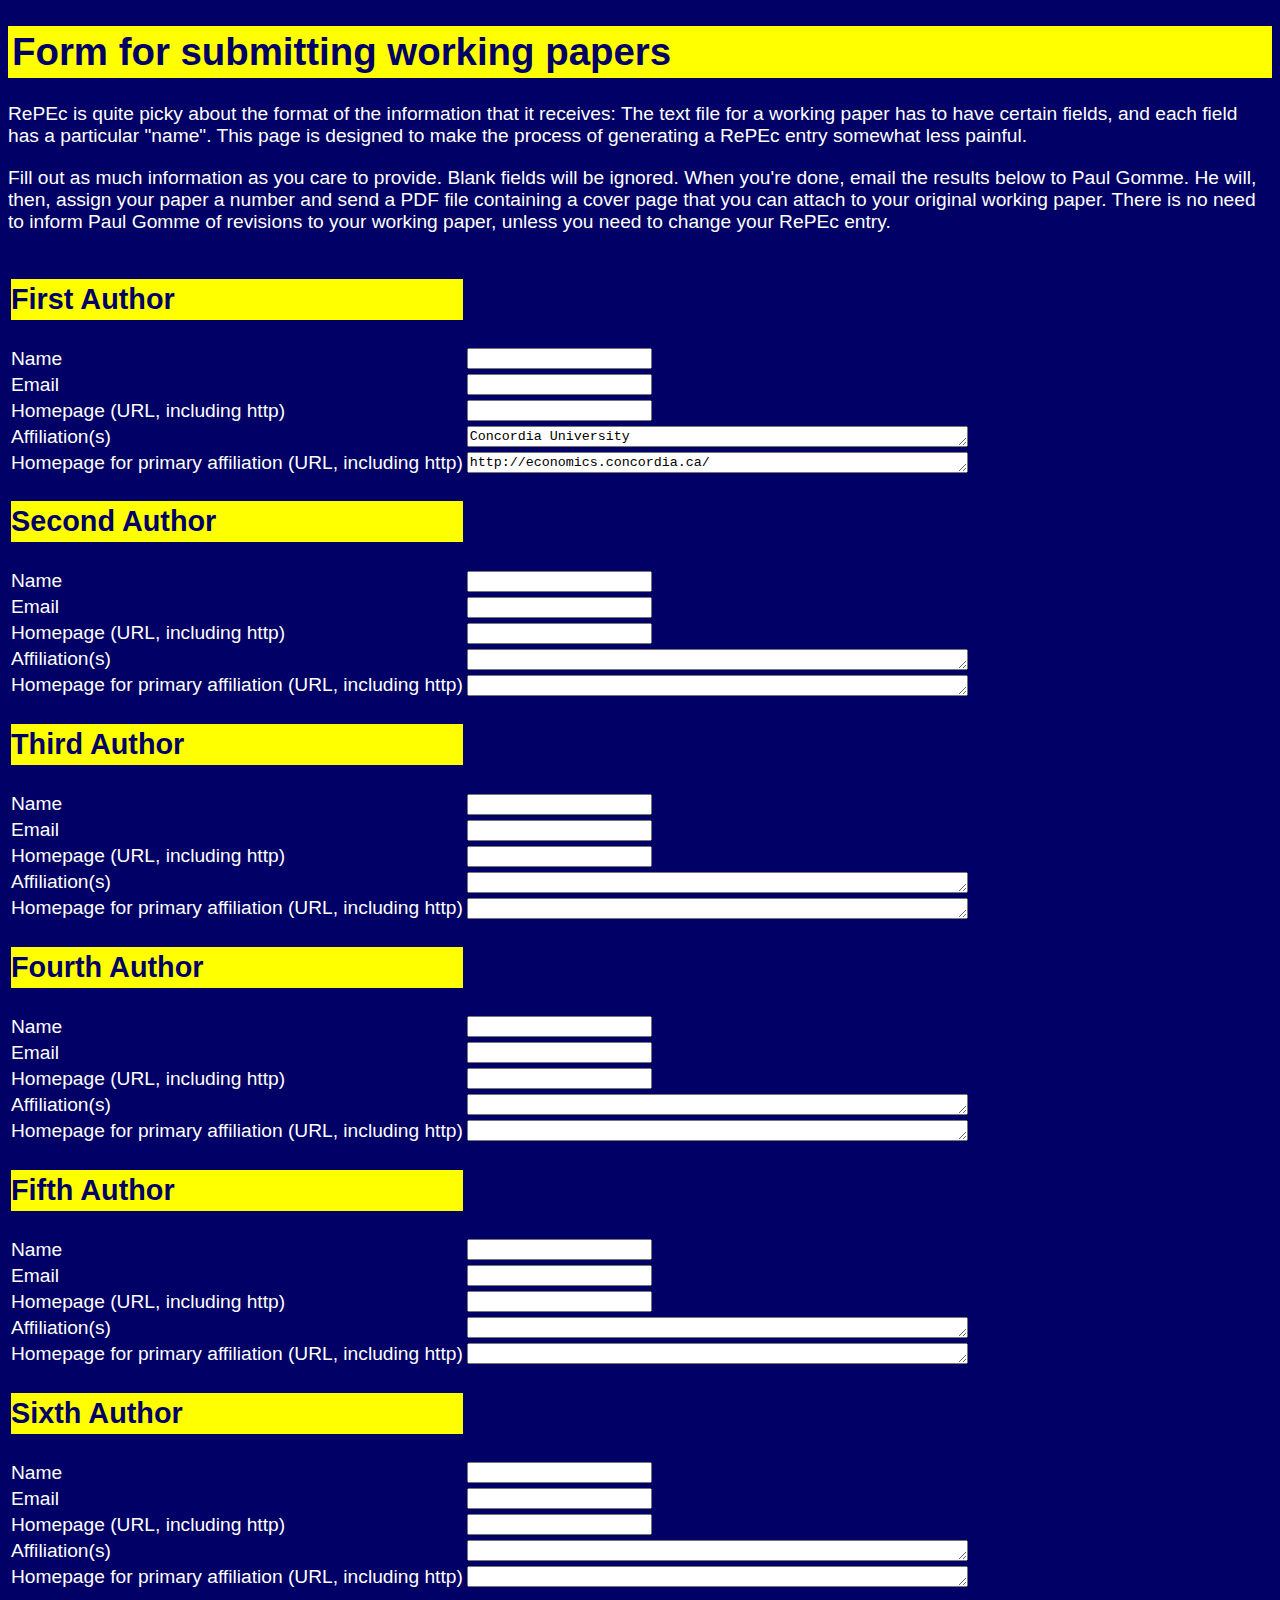
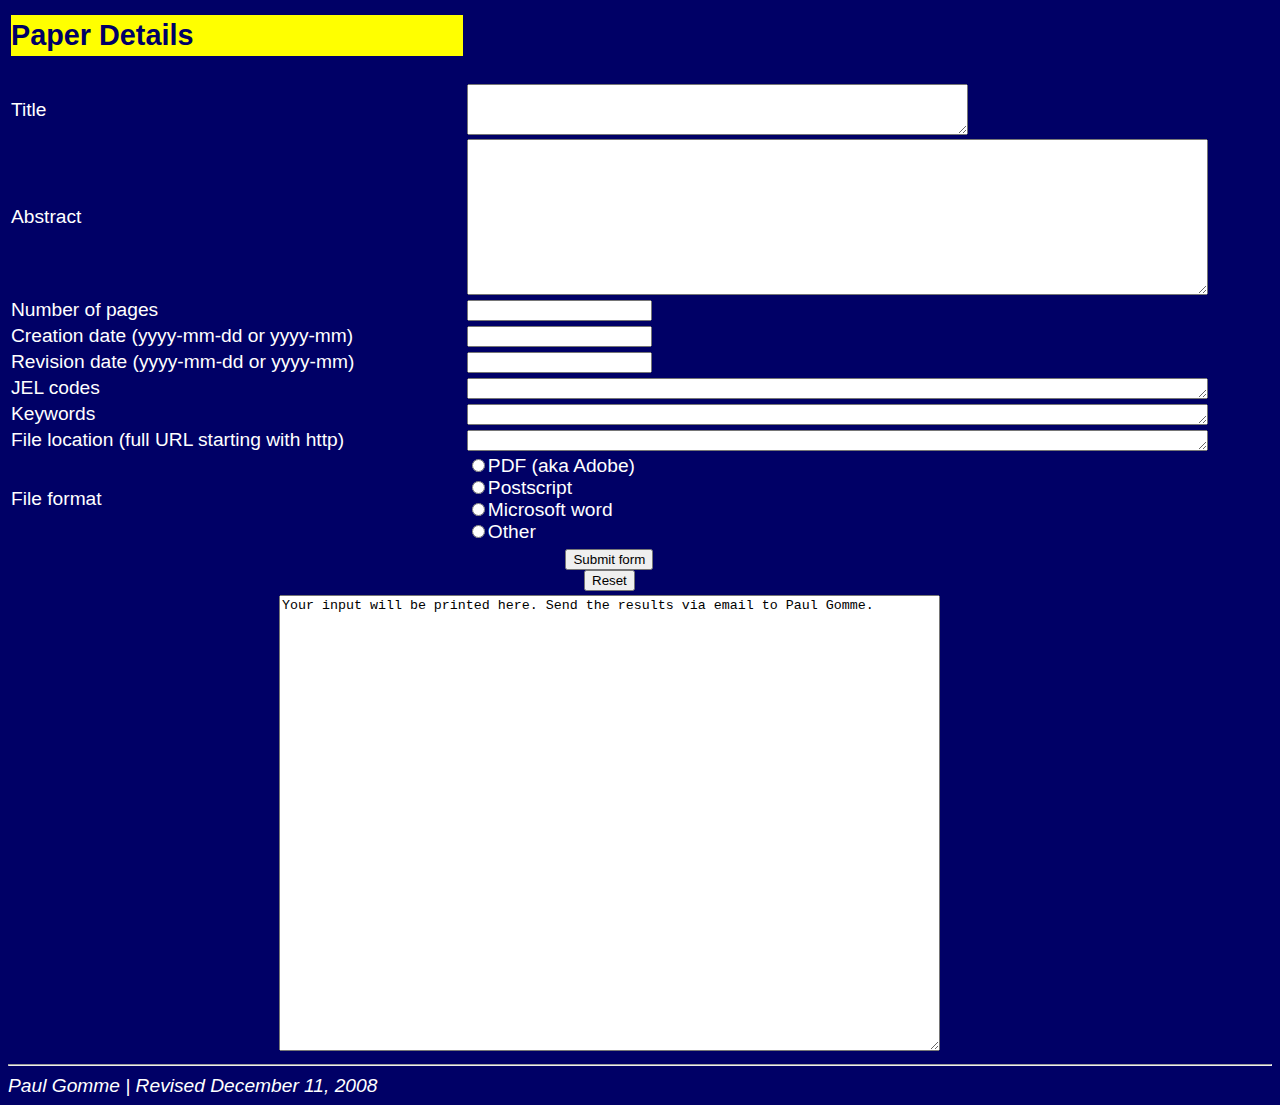
==== index.html @ ff545e7e "Create index.html" ====
<!DOCTYPE html PUBLIC "-//W3C//DTD XHTML 1.0 Transitional//EN"
	"http://www.w3.org/TR/xhtml1/DTD/xhtml1-transitional.dtd">
<html lang="en">
<head>
<title>Concordia RePEc Generator</title>
<link rel="stylesheet" href="econ.css">
<script type="text/javascript">
<!--
// This is the check script
function checkit()
{
	// In textstring I gather the data that are finally written to the textarea.
	var textstring = 'Template-Type: ReDIF-Paper 1.0\n';
	// First of all, have all the text boxes been filled in?
	// This part is treated in the normal page.
	// I put all boxes and their values in textstring
	for (i=0;i<38;i++) {
		var box = document.forms['example'].elements[i];
		if (box.value) {
		if (i==32)
		{
		   textstring += box.name + ': ' + box.value + ' pages\n';
		   }
		   else
		   {
		   textstring += box.name + ': ' + box.value + '\n';
		}}
	}
	user_input = '';
	for (i=0;i<document.forms['example'].format.length;i++) {
		if (document.forms['example'].format[i].checked) {
			user_input = document.forms['example'].format[i].value;
		}
	}
	textstring += 'File-Format: ' + user_input + '\n';
	textstring += 'Number: \n';
	textstring += 'Handle: RePEc:crd:wpaper:\n';
	// Write textstring to the textarea.
	document.forms['example'].output.value = textstring;
}
// -->
</script>
<style type="text/css">
td[colspan] {
	text-align: center;
}
</style>


</head>
<body>

<H1>Form for submitting working papers</H1>

RePEc is quite picky about the format of the information that it receives:
The text file for a working paper has to have certain fields, and each
field has a particular "name". This page is designed to make the process of
generating a RePEc entry somewhat less painful.

<p>

Fill out as much information as you care to provide. Blank fields will be
ignored. When you're done, email the results below to Paul Gomme. He will,
then, assign your paper a number and send a PDF file containing a cover
page that you can attach to your original working paper. There is no need
to inform Paul Gomme of revisions to your working paper, unless you need to
change your RePEc entry.

<p>

<form name="example" action="#" onsubmit="checkit(); return false">
<table class="form">

<tr><td><H2>First Author</H2></td></tr>

<tr>
<td>Name</td>
<td><input name="Author-Name" /></td>
</tr>

<tr>
<td>Email</td>
<td><input name="Author-Email" /></td>
</tr>

<tr>
<td>Homepage (URL, including http)</td>
<td><input name="Author-Homepage" /></td>
</tr>

<tr>
<td>Affiliation(s)</td>
<td><textarea cols="60" rows="1" name="Author-Workplace-Name" />
Concordia University</textarea></td>
</tr>

<tr>
<td>Homepage for primary affiliation (URL, including http)</td>
<td><textarea cols="60" rows="1" name="Author-Workplace-Homepage" />
http://economics.concordia.ca/</textarea></td>
</tr>



<tr><td><H2>Second Author</H2></td></tr>

<tr>
<td>Name</td>

<td><input name="Author-Name" /></td>
</tr>

<tr>
<td>Email</td>

<td><input name="Author-Email" /></td>
</tr>

<tr>
<td>Homepage (URL, including http)</td>

<td><input name="Author-Homepage" /></td>
</tr>

<tr>
<td>Affiliation(s)</td>

<td><textarea cols="60" rows="1" name="Author-Workplace-Name" />
</textarea></td>
</tr>

<tr>
<td>Homepage for primary affiliation (URL, including http)</td>

<td><textarea cols="60" rows="1" name="Author-Workplace-Homepage" />
</textarea></td>
</tr>




<tr><td><H2>Third Author</H2></td></tr>

<tr>
<td>Name</td>

<td><input name="Author-Name" /></td>
</tr>

<tr>
<td>Email</td>

<td><input name="Author-Email" /></td>
</tr>

<tr>
<td>Homepage (URL, including http)</td>

<td><input name="Author-Homepage" /></td>
</tr>

<tr>
<td>Affiliation(s)</td>

<td><textarea cols="60" rows="1" name="Author-Workplace-Name" />
</textarea></td>
</tr>

<tr>
<td>Homepage for primary affiliation (URL, including http)</td>

<td><textarea cols="60" rows="1" name="Author-Workplace-Homepage" />
</textarea></td>
</tr>




<tr><td><H2>Fourth Author</H2></td></tr>

<tr>
<td>Name</td>

<td><input name="Author-Name" /></td>
</tr>

<tr>
<td>Email</td>

<td><input name="Author-Email" /></td>
</tr>

<tr>
<td>Homepage (URL, including http)</td>

<td><input name="Author-Homepage" /></td>
</tr>

<tr>
<td>Affiliation(s)</td>

<td><textarea cols="60" rows="1" name="Author-Workplace-Name" />
</textarea></td>
</tr>

<tr>
<td>Homepage for primary affiliation (URL, including http)</td>

<td><textarea cols="60" rows="1" name="Author-Workplace-Homepage" />
</textarea></td>
</tr>




<tr><td><H2>Fifth Author</H2></td></tr>

<tr>
<td>Name</td>

<td><input name="Author-Name" /></td>
</tr>

<tr>
<td>Email</td>

<td><input name="Author-Email" /></td>
</tr>

<tr>
<td>Homepage (URL, including http)</td>

<td><input name="Author-Homepage" /></td>
</tr>

<tr>
<td>Affiliation(s)</td>

<td><textarea cols="60" rows="1" name="Author-Workplace-Name" />
</textarea></td>
</tr>

<tr>
<td>Homepage for primary affiliation (URL, including http)</td>

<td><textarea cols="60" rows="1" name="Author-Workplace-Homepage" />
</textarea></td>
</tr>




<tr><td><H2>Sixth Author</H2></td></tr>

<tr>
<td>Name</td>

<td><input name="Author-Name" /></td>
</tr>

<tr>
<td>Email</td>

<td><input name="Author-Email" /></td>
</tr>

<tr>
<td>Homepage (URL, including http)</td>

<td><input name="Author-Homepage" /></td>
</tr>

<tr>
<td>Affiliation(s)</td>

<td><textarea cols="60" rows="1" name="Author-Workplace-Name" />
</textarea></td>
</tr>

<tr>
<td>Homepage for primary affiliation (URL, including http)</td>

<td><textarea cols="60" rows="1" name="Author-Workplace-Homepage" />
</textarea></td>
</tr>




<tr><td><H2>Paper Details</H2></td></tr>

<tr>
<td>Title</td>

<td><textarea cols="60" rows="3" name="Title" />
</textarea></td>
</tr>

<tr>
<td>Abstract</td>

<td><textarea cols="90" rows="10" name="Abstract" />
</textarea></td>
</tr>

<tr>
<td>Number of pages</td>

<td><input name="Length" /></td>
</tr>

<tr>
<td>Creation date (yyyy-mm-dd or yyyy-mm)</td>

<td><input name="Creation-Date" /></td>
</tr>

<tr>
<td>Revision date (yyyy-mm-dd or yyyy-mm)</td>

<td><input name="Revision-Date" /></td>
</tr>

<tr>
<td>JEL codes</td>

<td><textarea cols="90" rows="1" name="Classification-JEL" />
</textarea></td>
</tr>

<tr>
<td>Keywords</td>

<td><textarea cols="90" rows="1" name="Keywords" />
</textarea></td>
</tr>

<tr>
<td>File location (full URL starting with http)</td>

<td><textarea cols="90" rows="1" name="File-URL" />
</textarea></td>
</tr>

<tr>
<td>File format</td>
<td><input type="radio" name="format" value="Application/pdf" />PDF (aka Adobe)<br />
<input type="radio" name="format" value="Application/ps" />Postscript<br />
<input type="radio" name="format" value="Application/word" />Microsoft word<br />
<input type="radio" name="format" value="Application/other" />Other<br />
</td></tr>
<tr>




<tr><td colspan="2"><input type="submit" value="Submit form" /><br />
<input type="reset" /></td></tr>
<tr><td colspan="2"><textarea cols="80" rows="30" name="output">Your input will be printed here. Send the results via email to Paul Gomme.</textarea></td></tr>
</table>
</form>


</body>

<HR>

<ADDRESS>

Paul Gomme | 
Revised December 11, 2008
</ADDRESS>



</html>
---- econ.css ----
body {
     color: white;
     background-color: #000066;
     font-family: futura, arial, helvetica, sans-serif, serif;
     font-style: none;
     font-size: 120%;
     font-weight: 500;
     }

a:link {
     color: yellow;
     }
a:visited {
     color: wheat;
     }
a {
     text-decoration: none;
     font-weight: 900;
     }
a:hover {
     text-decoration: underline;
     }
ul {
     list-style-position: outside; 
   }

h1 {
   color: #000066;
   background-color: yellow;
   padding-top: 3pt;
   padding-bottom: 3pt;
   padding-left: 3pt;
   }

h2 {
   color: #000066;
   background-color: yellow;
   padding-top: 3pt;
   padding-bottom: 3pt;
   }

h3 {
   color: #000066;
   background-color: yellow;
   padding-top: 3pt;
   padding-bottom: 3pt;
   }

body {text-align: left;
     min-width: 760px;}

#wrapper {width: 720px;
	 margin: 0 auto;
	 text-align: left;}
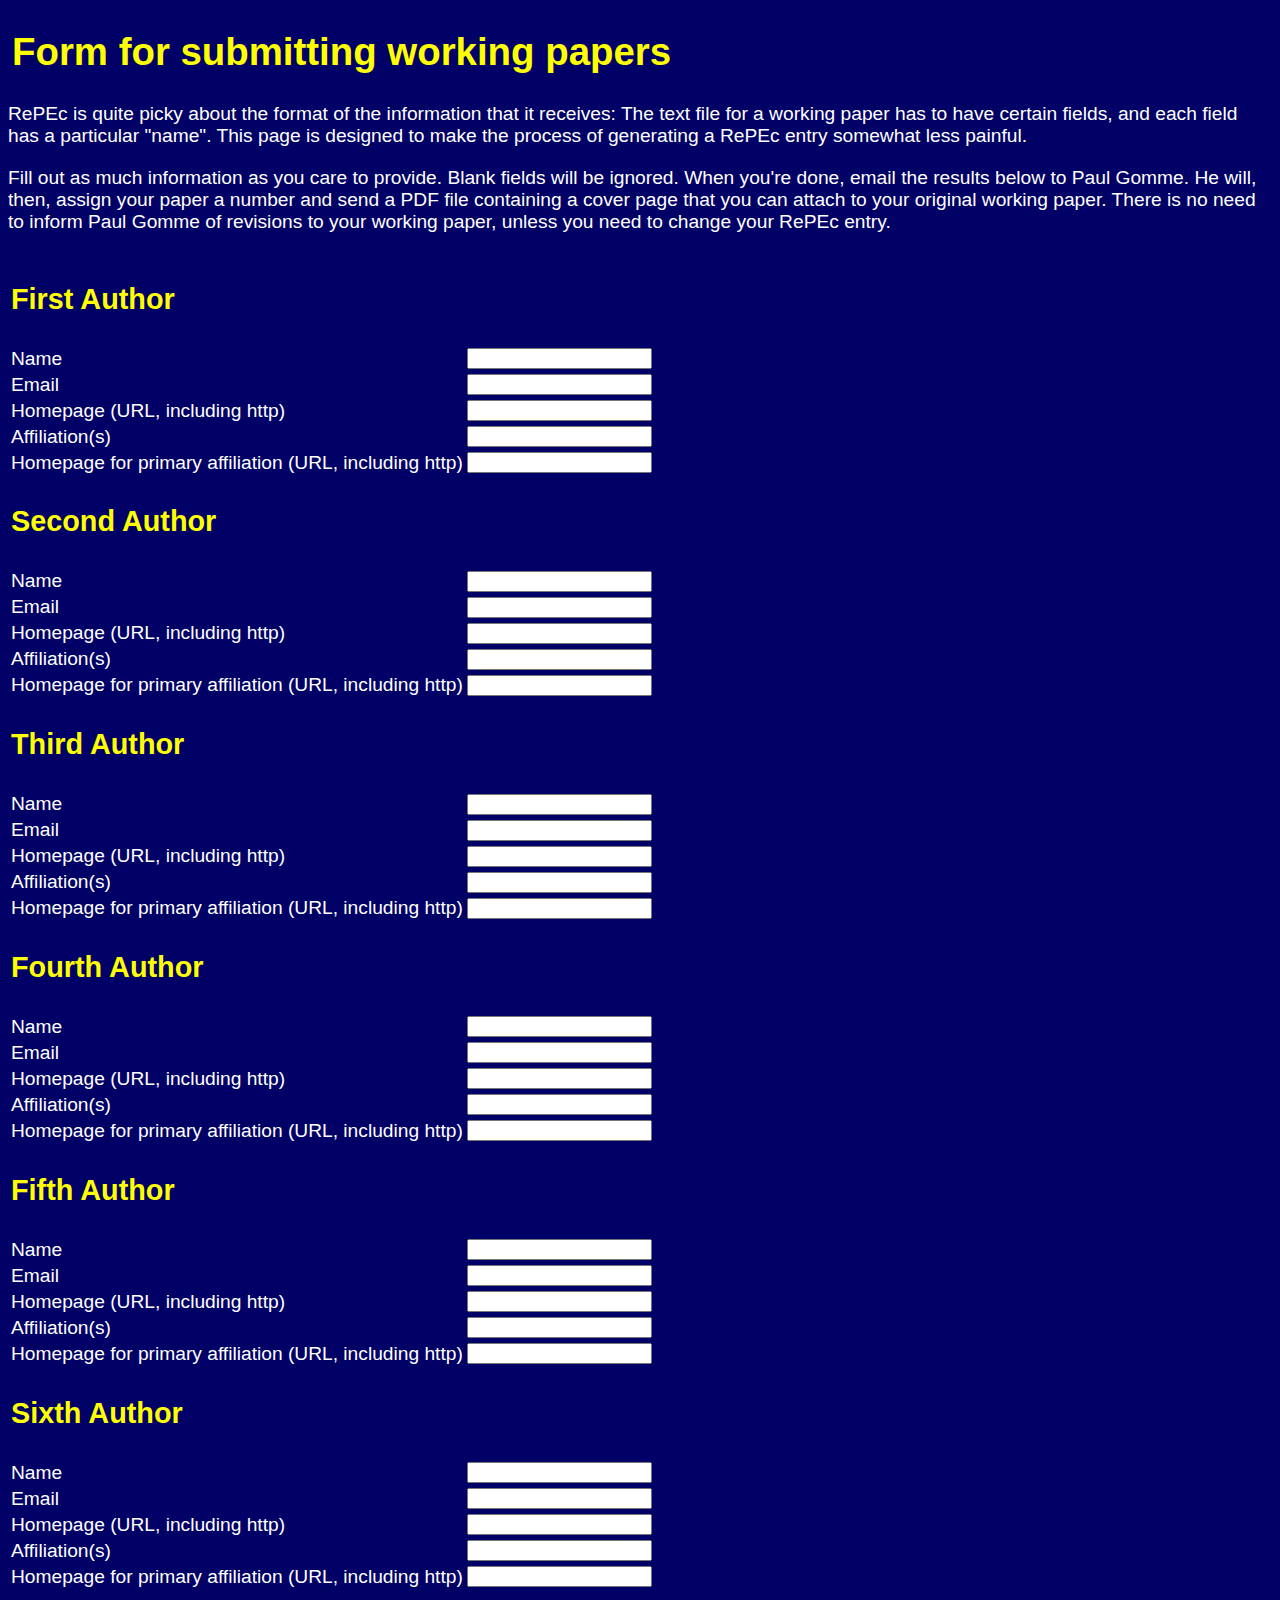
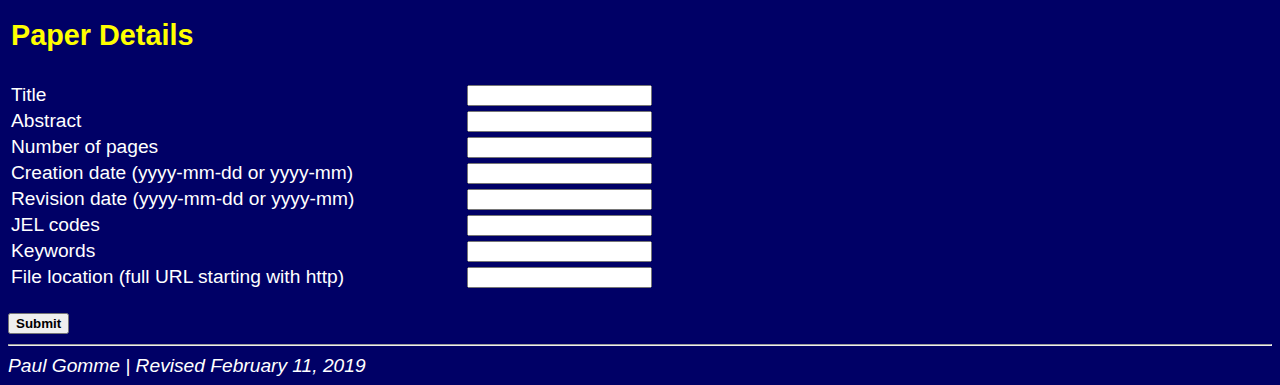
==== commit 2a1fadb9: "11 Feb 2019 14:29" ====
--- a/index.html
+++ b/index.html
@@ -52,312 +52,238 @@
 
 <H1>Form for submitting working papers</H1>
 
-RePEc is quite picky about the format of the information that it receives:
+<p>RePEc is quite picky about the format of the information that it receives:
 The text file for a working paper has to have certain fields, and each
 field has a particular "name". This page is designed to make the process of
-generating a RePEc entry somewhat less painful.
-
-<p>
-
-Fill out as much information as you care to provide. Blank fields will be
+generating a RePEc entry somewhat less painful.</p>
+
+<p>Fill out as much information as you care to provide. Blank fields will be
 ignored. When you're done, email the results below to Paul Gomme. He will,
 then, assign your paper a number and send a PDF file containing a cover
 page that you can attach to your original working paper. There is no need
 to inform Paul Gomme of revisions to your working paper, unless you need to
-change your RePEc entry.
-
-<p>
-
-<form name="example" action="#" onsubmit="checkit(); return false">
+change your RePEc entry.</p>
+
+<form accept-charset="UTF-8"
+      action="https://usebasin.com/f/66bee06c193e"
+      enctype="multipart/form-data"
+      method="POST">
+
 <table class="form">
 
 <tr><td><H2>First Author</H2></td></tr>
 
 <tr>
 <td>Name</td>
-<td><input name="Author-Name" /></td>
-</tr>
-
-<tr>
-<td>Email</td>
-<td><input name="Author-Email" /></td>
-</tr>
-
-<tr>
-<td>Homepage (URL, including http)</td>
-<td><input name="Author-Homepage" /></td>
-</tr>
-
-<tr>
-<td>Affiliation(s)</td>
-<td><textarea cols="60" rows="1" name="Author-Workplace-Name" />
-Concordia University</textarea></td>
-</tr>
-
-<tr>
-<td>Homepage for primary affiliation (URL, including http)</td>
-<td><textarea cols="60" rows="1" name="Author-Workplace-Homepage" />
-http://economics.concordia.ca/</textarea></td>
-</tr>
-
-
+<td><input type="text" id="Author-Name" name="Author1-Name" /></td>
+</tr>
+
+<tr>
+<td>Email</td>
+<td><input type="text" id="Author-Email" name="Author1-Email" /></td>
+</tr>
+
+<tr>
+<td>Homepage (URL, including http)</td>
+<td><input type="text" id="Author-Homepage" name="Author1-Homepage" /></td>
+</tr>
+
+<tr>
+<td>Affiliation(s)</td>
+<td><input type="text" id="Author-Workplace-Name" name="Author1-Workplace-Name" /></td>
+</tr>
+
+<tr>
+<td>Homepage for primary affiliation (URL, including http)</td>
+<td><input type="text" id="Author-Workplace-Homepage" name="Author1-Workplace-Homepage" /></td>
+</tr>
 
 <tr><td><H2>Second Author</H2></td></tr>
 
 <tr>
 <td>Name</td>
-
-<td><input name="Author-Name" /></td>
-</tr>
-
-<tr>
-<td>Email</td>
-
-<td><input name="Author-Email" /></td>
-</tr>
-
-<tr>
-<td>Homepage (URL, including http)</td>
-
-<td><input name="Author-Homepage" /></td>
-</tr>
-
-<tr>
-<td>Affiliation(s)</td>
-
-<td><textarea cols="60" rows="1" name="Author-Workplace-Name" />
+<td><input type="text" id="Author-Name" name="Author2-Name" /></td>
+</tr>
+
+<tr>
+<td>Email</td>
+<td><input type="text" id="Author-Email" name="Author2-Email" /></td>
+</tr>
+
+<tr>
+<td>Homepage (URL, including http)</td>
+<td><input type="text" id="Author-Homepage" name="Author2-Homepage" /></td>
+</tr>
+
+<tr>
+<td>Affiliation(s)</td>
+<td><input type="text" id="Author-Workplace-Name" name="Author2-Workplace-Name" /></td>
+</tr>
+
+<tr>
+<td>Homepage for primary affiliation (URL, including http)</td>
+<td><input type="text" id="Author-Workplace-Homepage" name="Author2-Workplace-Homepage" /></td>
+</tr>
+
+<tr><td><H2>Third Author</H2></td></tr>
+
+<tr>
+<td>Name</td>
+<td><input type="text" id="Author-Name" name="Author3-Name" /></td>
+</tr>
+
+<tr>
+<td>Email</td>
+<td><input type="text" id="Author-Email" name="Author3-Email" /></td>
+</tr>
+
+<tr>
+<td>Homepage (URL, including http)</td>
+<td><input type="text" id="Author-Homepage" name="Author3-Homepage" /></td>
+</tr>
+
+<tr>
+<td>Affiliation(s)</td>
+<td><input type="text" id="Author-Workplace-Name" name="Author3-Workplace-Name" /></td>
+</tr>
+
+<tr>
+<td>Homepage for primary affiliation (URL, including http)</td>
+<td><input type="text" id="Author-Workplace-Homepage" name="Author3-Workplace-Homepage" /></td>
+</tr>
+
+<tr><td><H2>Fourth Author</H2></td></tr>
+
+<tr>
+<td>Name</td>
+<td><input type="text" id="Author-Name" name="Author4-Name" /></td>
+</tr>
+
+<tr>
+<td>Email</td>
+<td><input type="text" id="Author-Email" name="Author4-Email" /></td>
+</tr>
+
+<tr>
+<td>Homepage (URL, including http)</td>
+<td><input type="text" id="Author-Homepage" name="Author4-Homepage" /></td>
+</tr>
+
+<tr>
+<td>Affiliation(s)</td>
+<td><input type="text" id="Author-Workplace-Name" name="Author4-Workplace-Name" /></td>
+</tr>
+
+<tr>
+<td>Homepage for primary affiliation (URL, including http)</td>
+<td><input type="text" id="Author-Workplace-Homepage" name="Author4-Workplace-Homepage" /></td>
+</tr>
+
+<tr><td><H2>Fifth Author</H2></td></tr>
+
+<tr>
+<td>Name</td>
+<td><input type="text" id="Author-Name" name="Author5-Name" /></td>
+</tr>
+
+<tr>
+<td>Email</td>
+<td><input type="text" id="Author-Email" name="Author5-Email" /></td>
+</tr>
+
+<tr>
+<td>Homepage (URL, including http)</td>
+<td><input type="text" id="Author-Homepage" name="Author5-Homepage" /></td>
+</tr>
+
+<tr>
+<td>Affiliation(s)</td>
+<td><input type="text" id="Author-Workplace-Name" name="Author5-Workplace-Name" /></td>
+</tr>
+
+<tr>
+<td>Homepage for primary affiliation (URL, including http)</td>
+<td><input type="text" id="Author-Workplace-Homepage" name="Author5-Workplace-Homepage" /></td>
+</tr>
+
+<tr><td><H2>Sixth Author</H2></td></tr>
+
+<tr>
+<td>Name</td>
+<td><input type="text" id="Author-Name" name="Author6-Name" /></td>
+</tr>
+
+<tr>
+<td>Email</td>
+<td><input type="text" id="Author-Email" name="Author6-Email" /></td>
+</tr>
+
+<tr>
+<td>Homepage (URL, including http)</td>
+<td><input type="text" id="Author-Homepage" name="Author6-Homepage" /></td>
+</tr>
+
+<tr>
+<td>Affiliation(s)</td>
+<td><input type="text" id="Author-Workplace-Name" name="Author6-Workplace-Name" /></td>
+</tr>
+
+<tr>
+<td>Homepage for primary affiliation (URL, including http)</td>
+<td><input type="text" id="Author-Workplace-Homepage" name="Author6-Workplace-Homepage" /></td>
+</tr>
+
+<tr><td><H2>Paper Details</H2></td></tr>
+
+<tr>
+<td>Title</td>
+<td><input type="text" id="Title" name="Title" /></td>
+</tr>
+
+<tr>
+<td>Abstract</td>
+<td><input type="text" id="Abstract" name="Abstract" /></td>
+</tr>
+
+<tr>
+<td>Number of pages</td>
+<td><input type="text" id="Length" name="Length" /></td>
+</tr>
+
+<tr>
+<td>Creation date (yyyy-mm-dd or yyyy-mm)</td>
+<td><input type="text" id="Creation-Date" name="Creation-Date" /></td>
+</tr>
+
+<tr>
+<td>Revision date (yyyy-mm-dd or yyyy-mm)</td>
+<td><input type="text" id="Revision-Date" name="Revision-Date" /></td>
+</tr>
+
+<tr>
+<td>JEL codes</td>
+<td><input type="text" id="Classification-JEL" name="Classification-JEL" /></td>
 </textarea></td>
 </tr>
 
 <tr>
-<td>Homepage for primary affiliation (URL, including http)</td>
-
-<td><textarea cols="60" rows="1" name="Author-Workplace-Homepage" />
+<td>Keywords</td>
+<td><input type="text" id="Keywords" name="Keywords" /></td>
 </textarea></td>
 </tr>
 
-
-
-
-<tr><td><H2>Third Author</H2></td></tr>
-
-<tr>
-<td>Name</td>
-
-<td><input name="Author-Name" /></td>
-</tr>
-
-<tr>
-<td>Email</td>
-
-<td><input name="Author-Email" /></td>
-</tr>
-
-<tr>
-<td>Homepage (URL, including http)</td>
-
-<td><input name="Author-Homepage" /></td>
-</tr>
-
-<tr>
-<td>Affiliation(s)</td>
-
-<td><textarea cols="60" rows="1" name="Author-Workplace-Name" />
-</textarea></td>
-</tr>
-
-<tr>
-<td>Homepage for primary affiliation (URL, including http)</td>
-
-<td><textarea cols="60" rows="1" name="Author-Workplace-Homepage" />
-</textarea></td>
-</tr>
-
-
-
-
-<tr><td><H2>Fourth Author</H2></td></tr>
-
-<tr>
-<td>Name</td>
-
-<td><input name="Author-Name" /></td>
-</tr>
-
-<tr>
-<td>Email</td>
-
-<td><input name="Author-Email" /></td>
-</tr>
-
-<tr>
-<td>Homepage (URL, including http)</td>
-
-<td><input name="Author-Homepage" /></td>
-</tr>
-
-<tr>
-<td>Affiliation(s)</td>
-
-<td><textarea cols="60" rows="1" name="Author-Workplace-Name" />
-</textarea></td>
-</tr>
-
-<tr>
-<td>Homepage for primary affiliation (URL, including http)</td>
-
-<td><textarea cols="60" rows="1" name="Author-Workplace-Homepage" />
-</textarea></td>
-</tr>
-
-
-
-
-<tr><td><H2>Fifth Author</H2></td></tr>
-
-<tr>
-<td>Name</td>
-
-<td><input name="Author-Name" /></td>
-</tr>
-
-<tr>
-<td>Email</td>
-
-<td><input name="Author-Email" /></td>
-</tr>
-
-<tr>
-<td>Homepage (URL, including http)</td>
-
-<td><input name="Author-Homepage" /></td>
-</tr>
-
-<tr>
-<td>Affiliation(s)</td>
-
-<td><textarea cols="60" rows="1" name="Author-Workplace-Name" />
-</textarea></td>
-</tr>
-
-<tr>
-<td>Homepage for primary affiliation (URL, including http)</td>
-
-<td><textarea cols="60" rows="1" name="Author-Workplace-Homepage" />
-</textarea></td>
-</tr>
-
-
-
-
-<tr><td><H2>Sixth Author</H2></td></tr>
-
-<tr>
-<td>Name</td>
-
-<td><input name="Author-Name" /></td>
-</tr>
-
-<tr>
-<td>Email</td>
-
-<td><input name="Author-Email" /></td>
-</tr>
-
-<tr>
-<td>Homepage (URL, including http)</td>
-
-<td><input name="Author-Homepage" /></td>
-</tr>
-
-<tr>
-<td>Affiliation(s)</td>
-
-<td><textarea cols="60" rows="1" name="Author-Workplace-Name" />
-</textarea></td>
-</tr>
-
-<tr>
-<td>Homepage for primary affiliation (URL, including http)</td>
-
-<td><textarea cols="60" rows="1" name="Author-Workplace-Homepage" />
-</textarea></td>
-</tr>
-
-
-
-
-<tr><td><H2>Paper Details</H2></td></tr>
-
-<tr>
-<td>Title</td>
-
-<td><textarea cols="60" rows="3" name="Title" />
-</textarea></td>
-</tr>
-
-<tr>
-<td>Abstract</td>
-
-<td><textarea cols="90" rows="10" name="Abstract" />
-</textarea></td>
-</tr>
-
-<tr>
-<td>Number of pages</td>
-
-<td><input name="Length" /></td>
-</tr>
-
-<tr>
-<td>Creation date (yyyy-mm-dd or yyyy-mm)</td>
-
-<td><input name="Creation-Date" /></td>
-</tr>
-
-<tr>
-<td>Revision date (yyyy-mm-dd or yyyy-mm)</td>
-
-<td><input name="Revision-Date" /></td>
-</tr>
-
-<tr>
-<td>JEL codes</td>
-
-<td><textarea cols="90" rows="1" name="Classification-JEL" />
-</textarea></td>
-</tr>
-
-<tr>
-<td>Keywords</td>
-
-<td><textarea cols="90" rows="1" name="Keywords" />
-</textarea></td>
-</tr>
-
 <tr>
 <td>File location (full URL starting with http)</td>
-
-<td><textarea cols="90" rows="1" name="File-URL" />
-</textarea></td>
-</tr>
-
-<tr>
-<td>File format</td>
-<td><input type="radio" name="format" value="Application/pdf" />PDF (aka Adobe)<br />
-<input type="radio" name="format" value="Application/ps" />Postscript<br />
-<input type="radio" name="format" value="Application/word" />Microsoft word<br />
-<input type="radio" name="format" value="Application/other" />Other<br />
-</td></tr>
-<tr>
-
-
-
-
-<tr><td colspan="2"><input type="submit" value="Submit form" /><br />
-<input type="reset" /></td></tr>
-<tr><td colspan="2"><textarea cols="80" rows="30" name="output">Your input will be printed here. Send the results via email to Paul Gomme.</textarea></td></tr>
+<td><input type="text" id="File-URL" name="File-URL" /></td>
+</tr>
+
+
+
 </table>
+
+
+<br>
+  <button type="submit"><b>Submit</b></button>
 </form>
 
 
@@ -368,7 +294,7 @@
 <ADDRESS>
 
 Paul Gomme | 
-Revised December 11, 2008
+Revised February 11, 2019
 </ADDRESS>
 
 
--- a/econ.css
+++ b/econ.css
@@ -25,23 +25,20 @@
    }
 
 h1 {
-   color: #000066;
-   background-color: yellow;
+   color: yellow;
    padding-top: 3pt;
    padding-bottom: 3pt;
    padding-left: 3pt;
    }
 
 h2 {
-   color: #000066;
-   background-color: yellow;
+   color: yellow;
    padding-top: 3pt;
    padding-bottom: 3pt;
    }
 
 h3 {
-   color: #000066;
-   background-color: yellow;
+   color: yellow;
    padding-top: 3pt;
    padding-bottom: 3pt;
    }
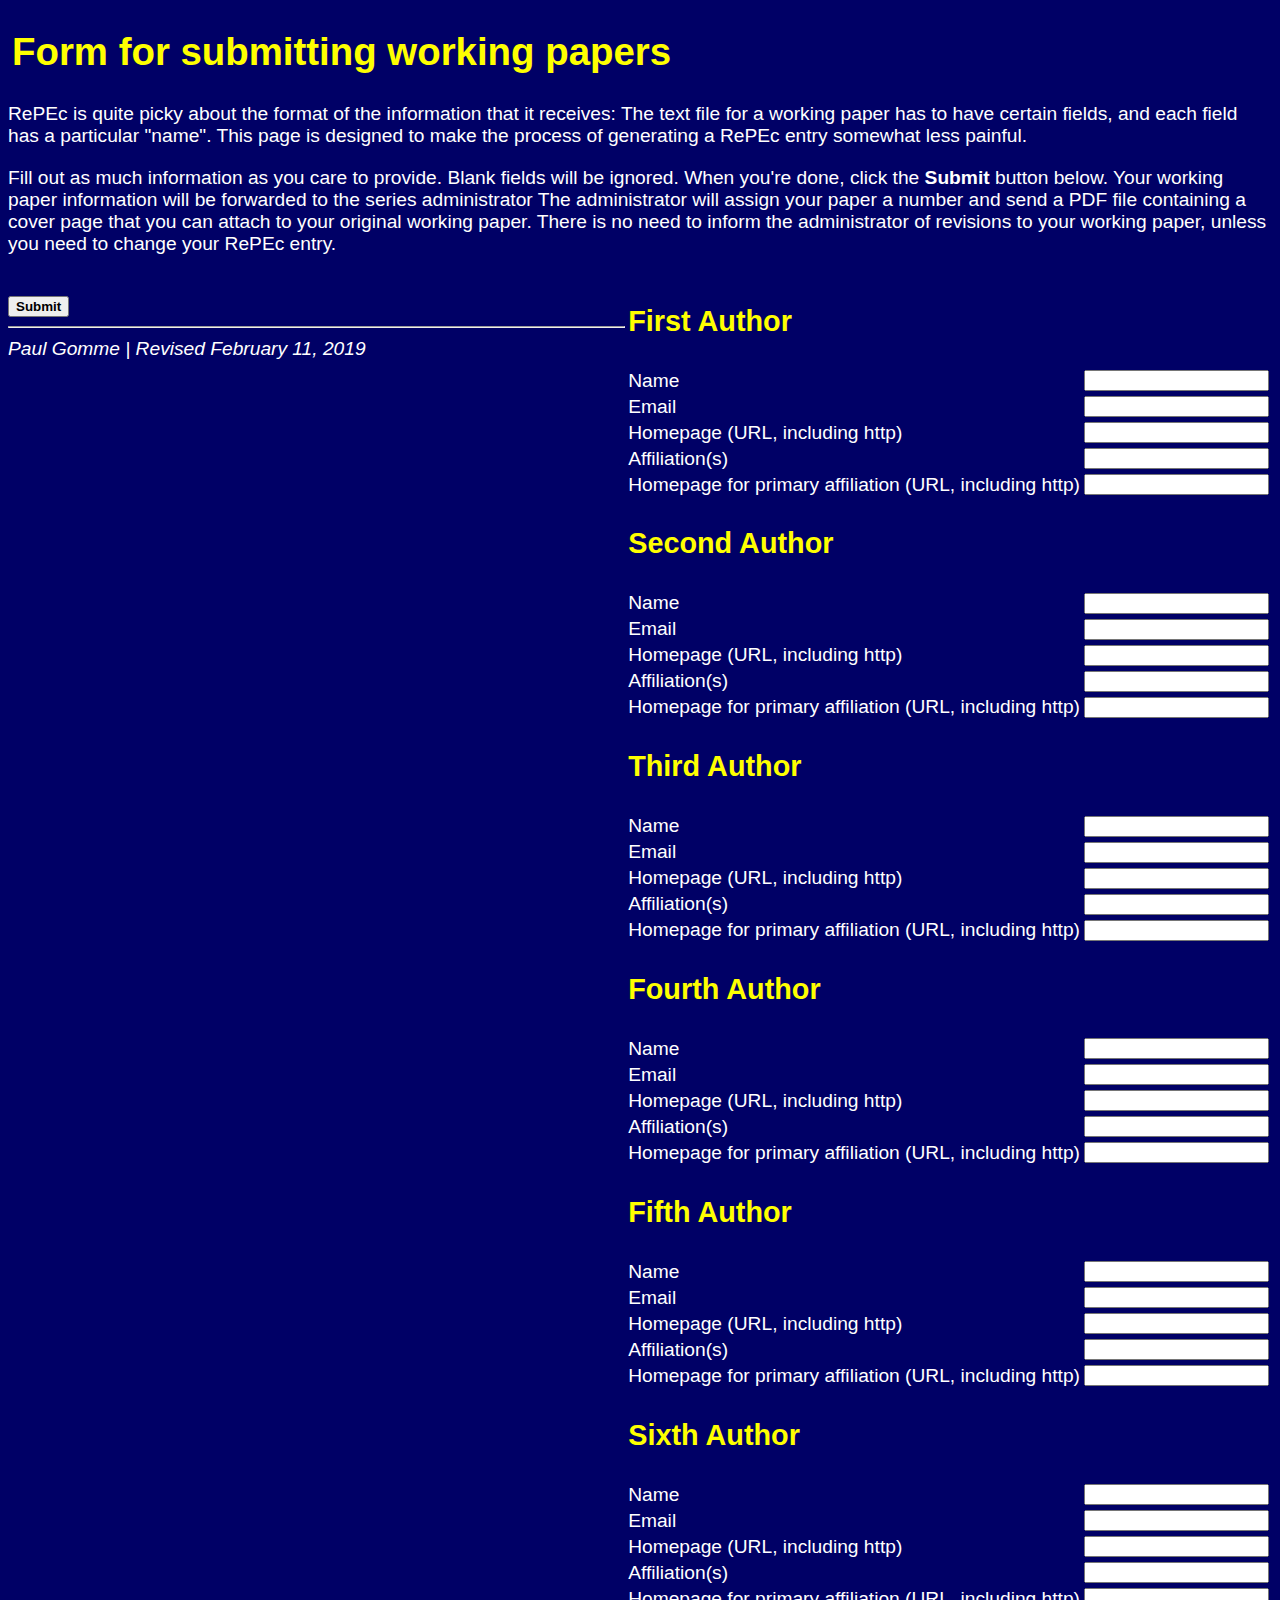
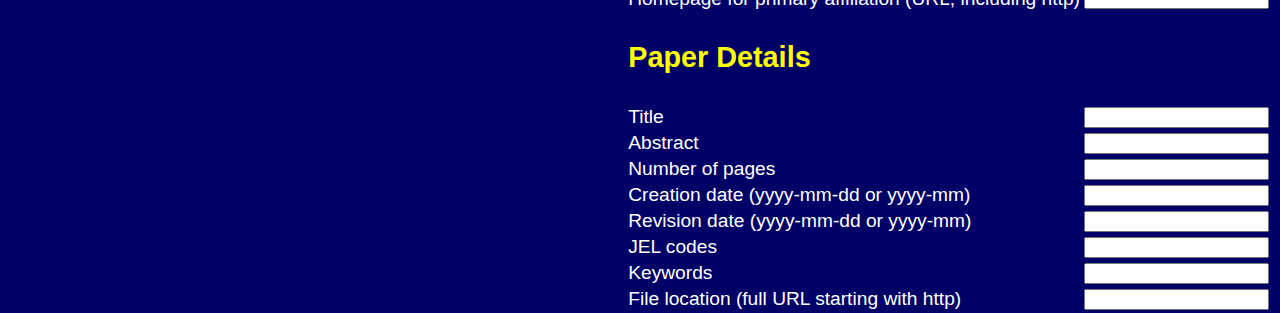
==== commit ad4e4ae1: "Update index.html" ====
--- a/index.html
+++ b/index.html
@@ -4,42 +4,6 @@
 <head>
 <title>Concordia RePEc Generator</title>
 <link rel="stylesheet" href="econ.css">
-<script type="text/javascript">
-<!--
-// This is the check script
-function checkit()
-{
-	// In textstring I gather the data that are finally written to the textarea.
-	var textstring = 'Template-Type: ReDIF-Paper 1.0\n';
-	// First of all, have all the text boxes been filled in?
-	// This part is treated in the normal page.
-	// I put all boxes and their values in textstring
-	for (i=0;i<38;i++) {
-		var box = document.forms['example'].elements[i];
-		if (box.value) {
-		if (i==32)
-		{
-		   textstring += box.name + ': ' + box.value + ' pages\n';
-		   }
-		   else
-		   {
-		   textstring += box.name + ': ' + box.value + '\n';
-		}}
-	}
-	user_input = '';
-	for (i=0;i<document.forms['example'].format.length;i++) {
-		if (document.forms['example'].format[i].checked) {
-			user_input = document.forms['example'].format[i].value;
-		}
-	}
-	textstring += 'File-Format: ' + user_input + '\n';
-	textstring += 'Number: \n';
-	textstring += 'Handle: RePEc:crd:wpaper:\n';
-	// Write textstring to the textarea.
-	document.forms['example'].output.value = textstring;
-}
-// -->
-</script>
 <style type="text/css">
 td[colspan] {
 	text-align: center;
@@ -58,10 +22,10 @@
 generating a RePEc entry somewhat less painful.</p>
 
 <p>Fill out as much information as you care to provide. Blank fields will be
-ignored. When you're done, email the results below to Paul Gomme. He will,
-then, assign your paper a number and send a PDF file containing a cover
+	ignored. When you're done, click the <b>Submit</b> button below. Your working paper information will be forwarded to the series administrator
+	The administrator will assign your paper a number and send a PDF file containing a cover
 page that you can attach to your original working paper. There is no need
-to inform Paul Gomme of revisions to your working paper, unless you need to
+to inform the administrator of revisions to your working paper, unless you need to
 change your RePEc entry.</p>
 
 <form accept-charset="UTF-8"
@@ -69,7 +33,7 @@
       enctype="multipart/form-data"
       method="POST">
 
-<table class="form">
+<table align="right" class="form">
 
 <tr><td><H2>First Author</H2></td></tr>
 
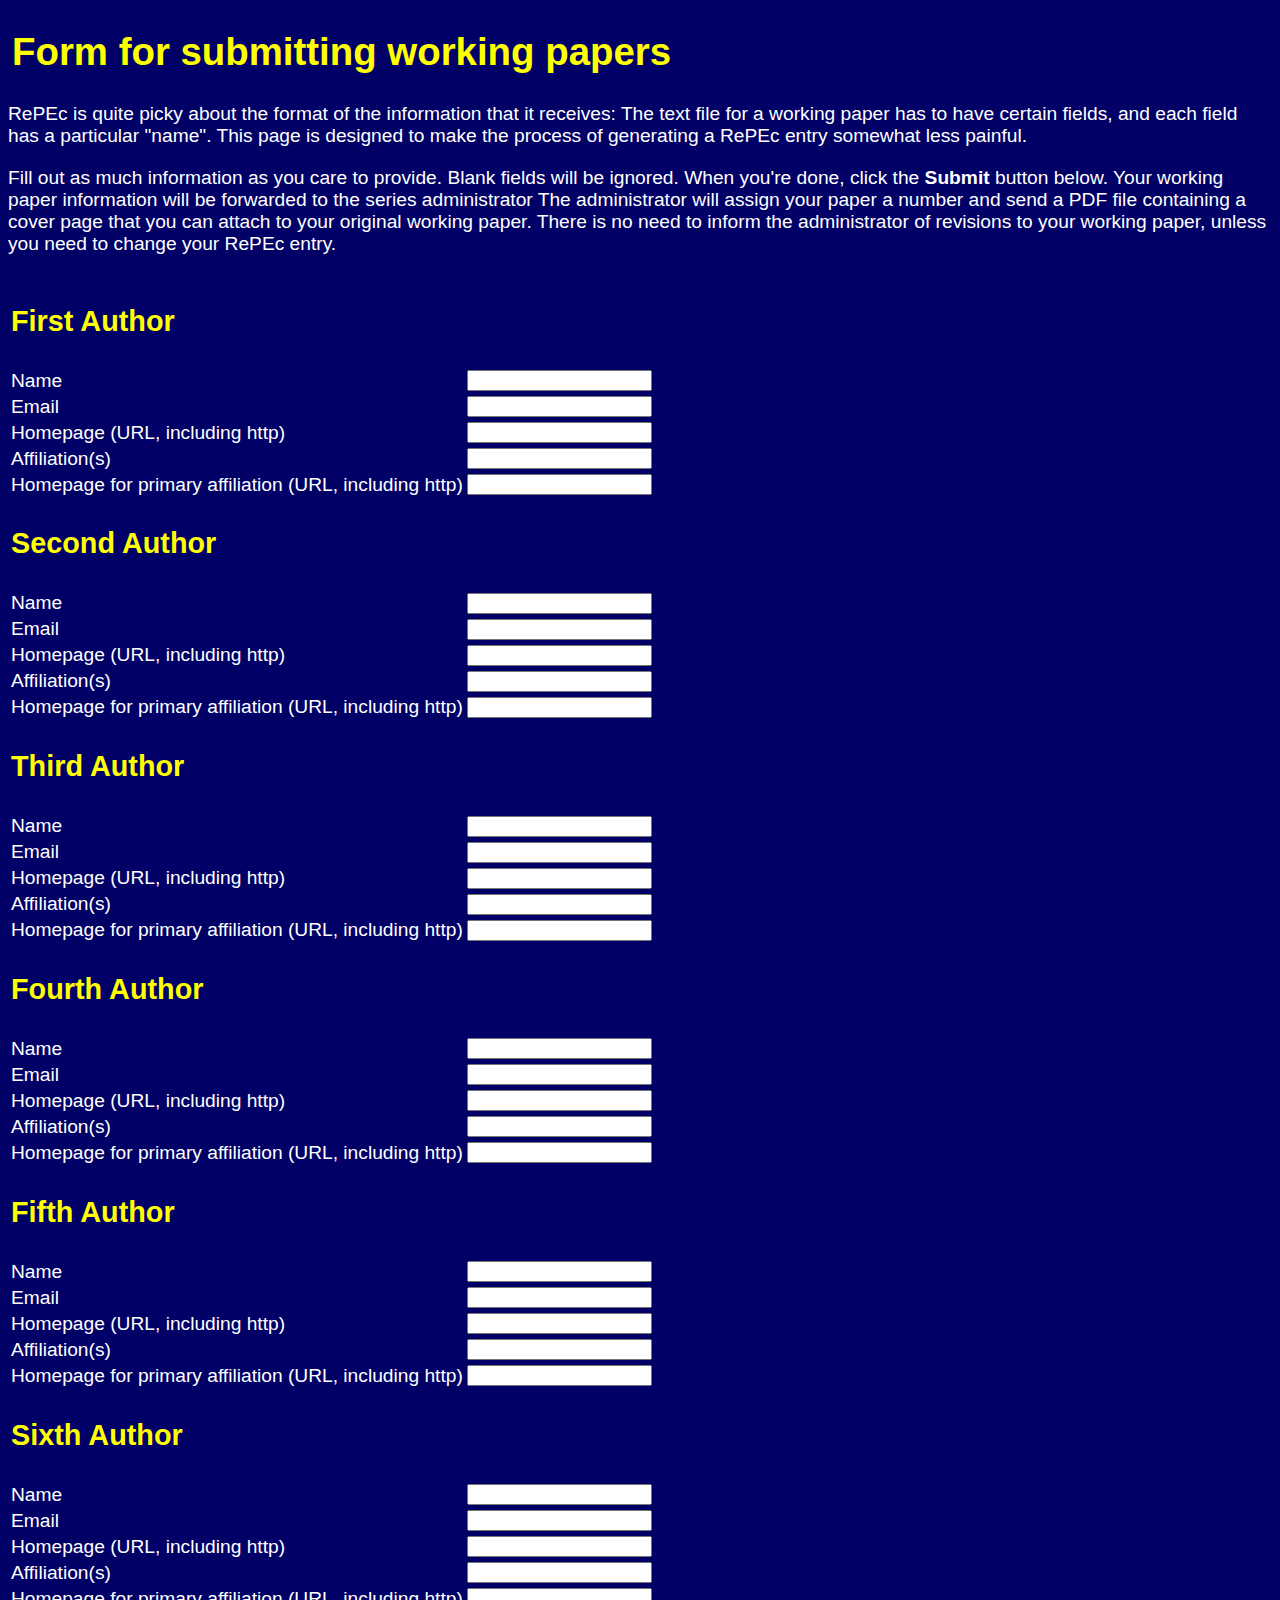
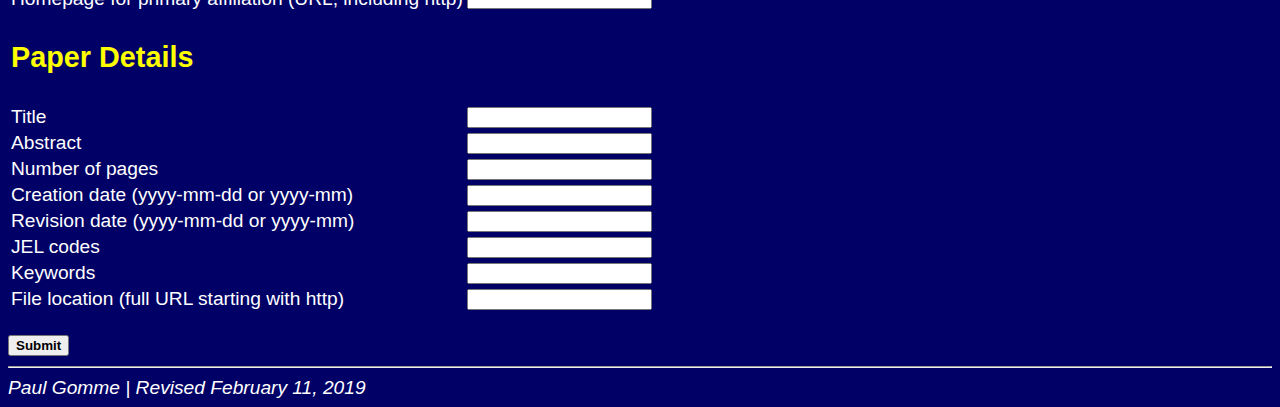
==== commit 5d1f858a: "Update index.html" ====
--- a/index.html
+++ b/index.html
@@ -33,7 +33,7 @@
       enctype="multipart/form-data"
       method="POST">
 
-<table align="right" class="form">
+<table class="form">
 
 <tr><td><H2>First Author</H2></td></tr>
 
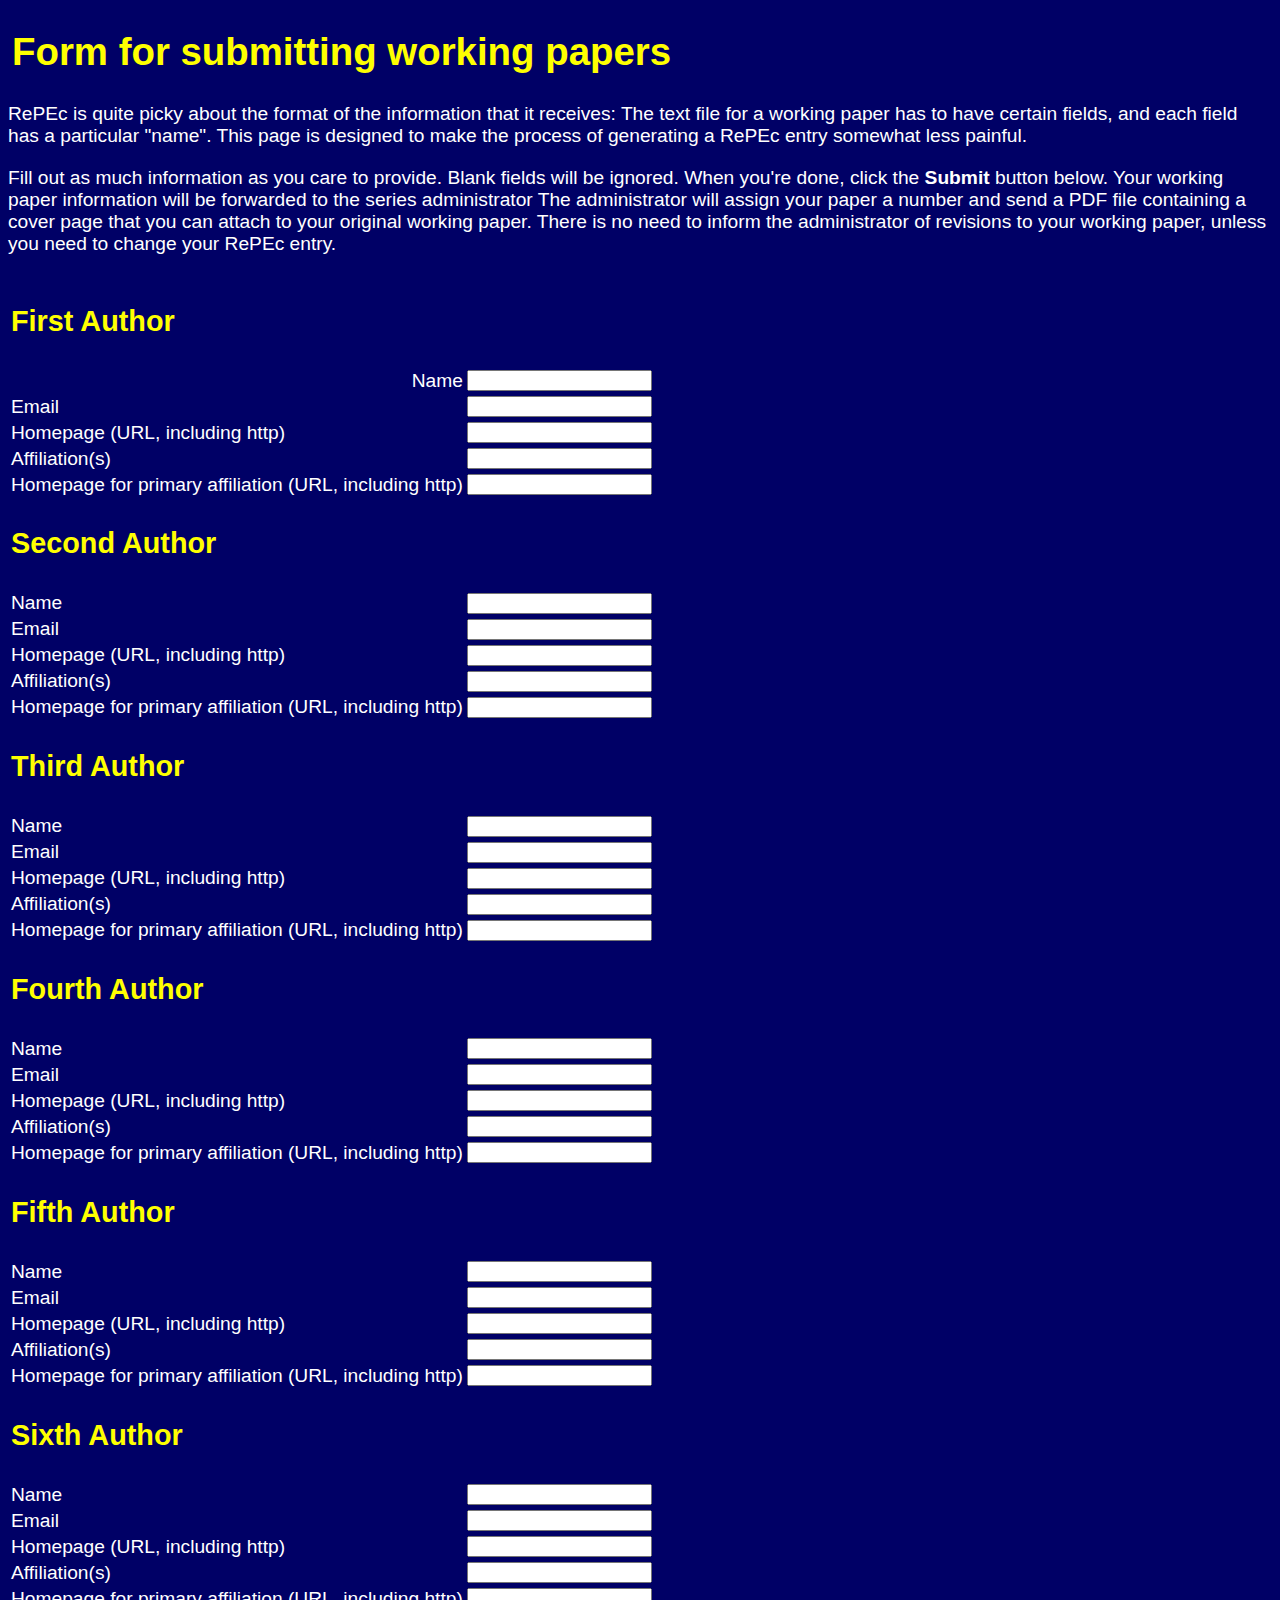
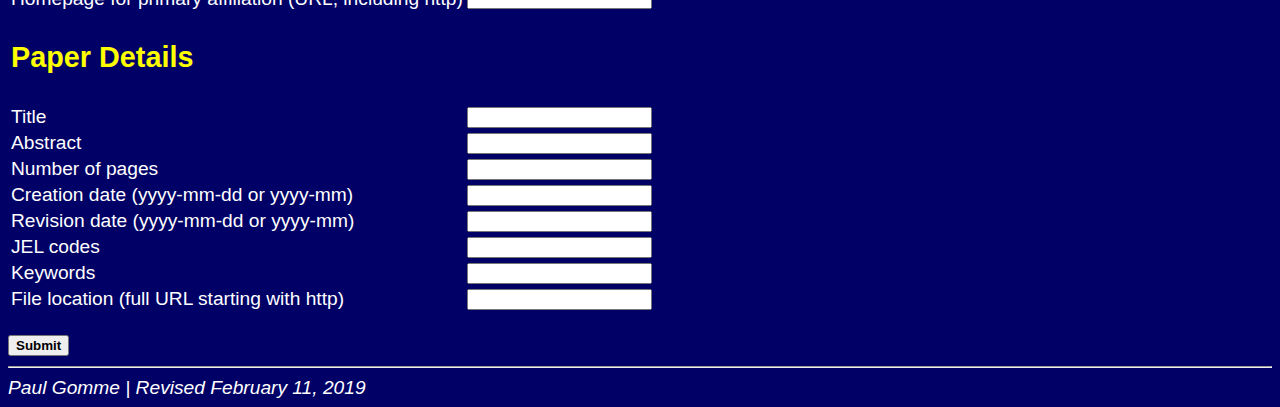
==== commit 8c04c9bb: "Update index.html" ====
--- a/index.html
+++ b/index.html
@@ -38,7 +38,7 @@
 <tr><td><H2>First Author</H2></td></tr>
 
 <tr>
-<td>Name</td>
+<td align="right">Name</td>
 <td><input type="text" id="Author-Name" name="Author1-Name" /></td>
 </tr>
 
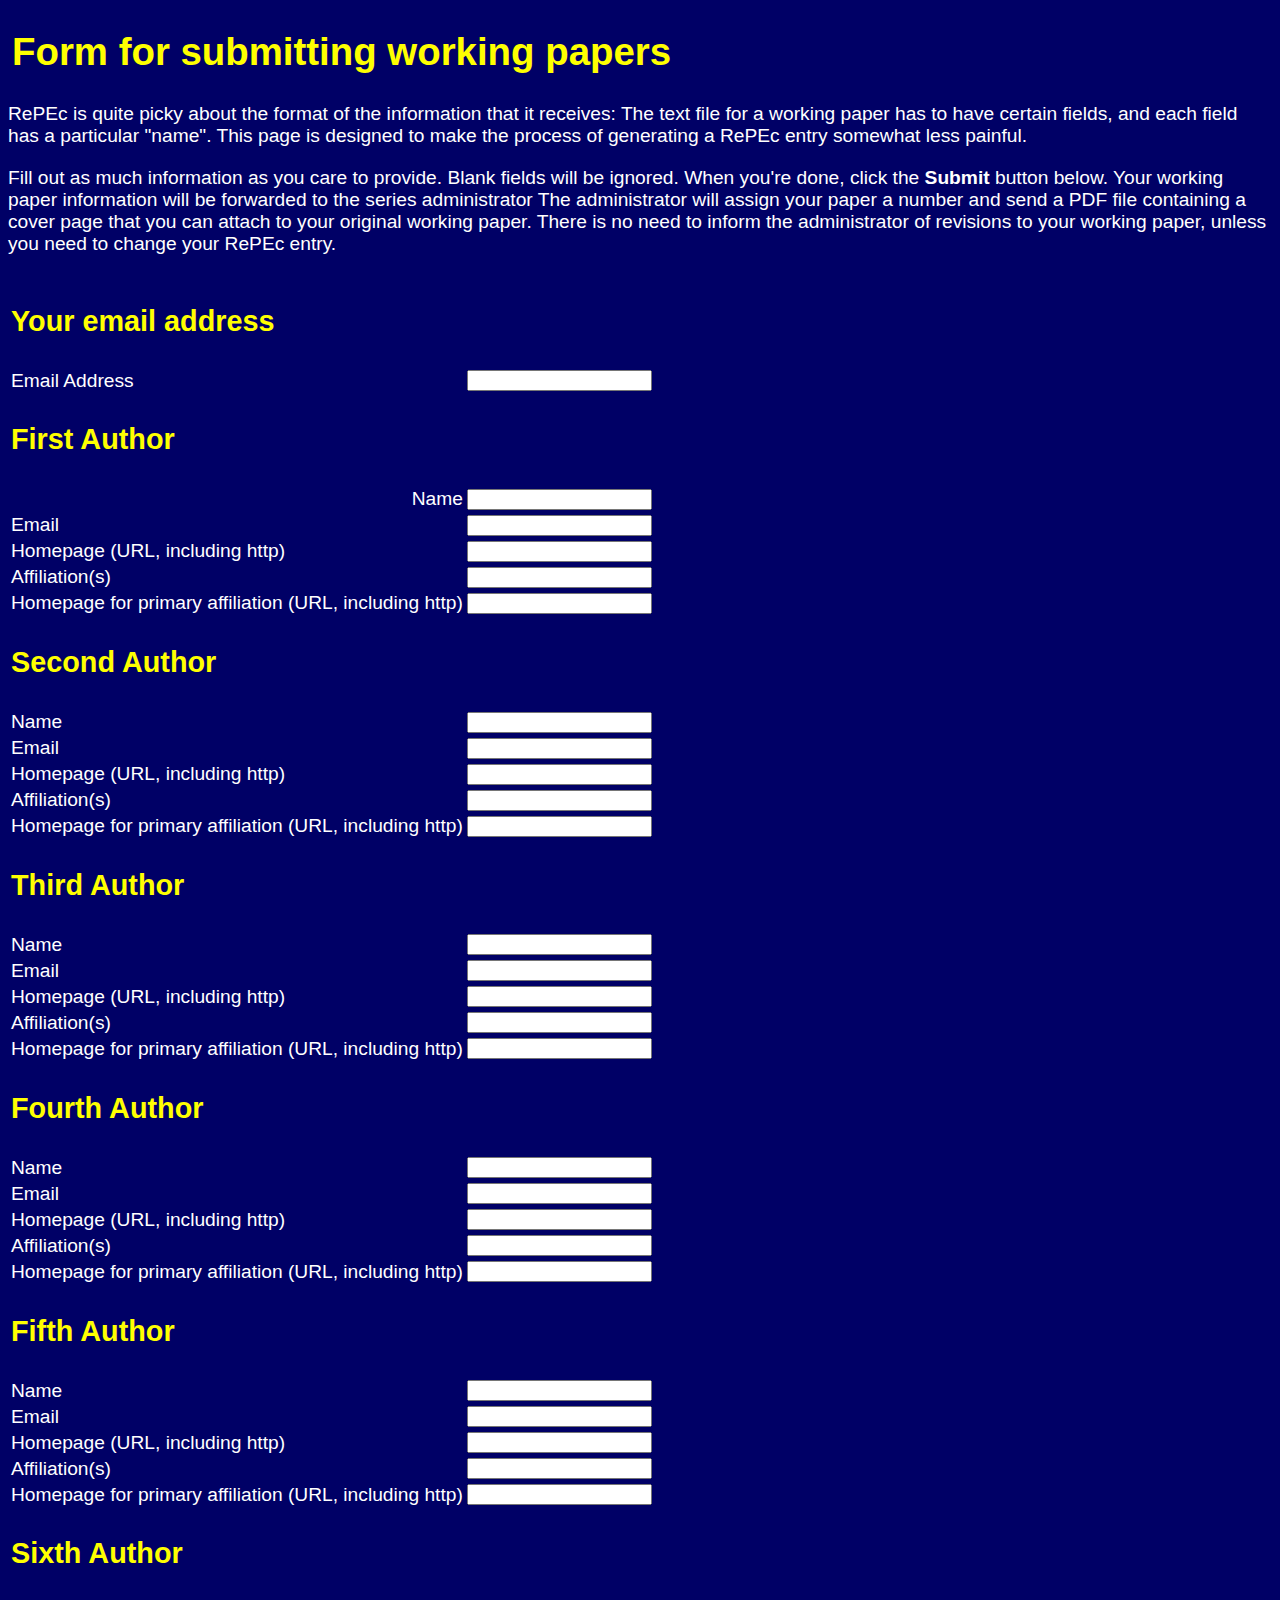
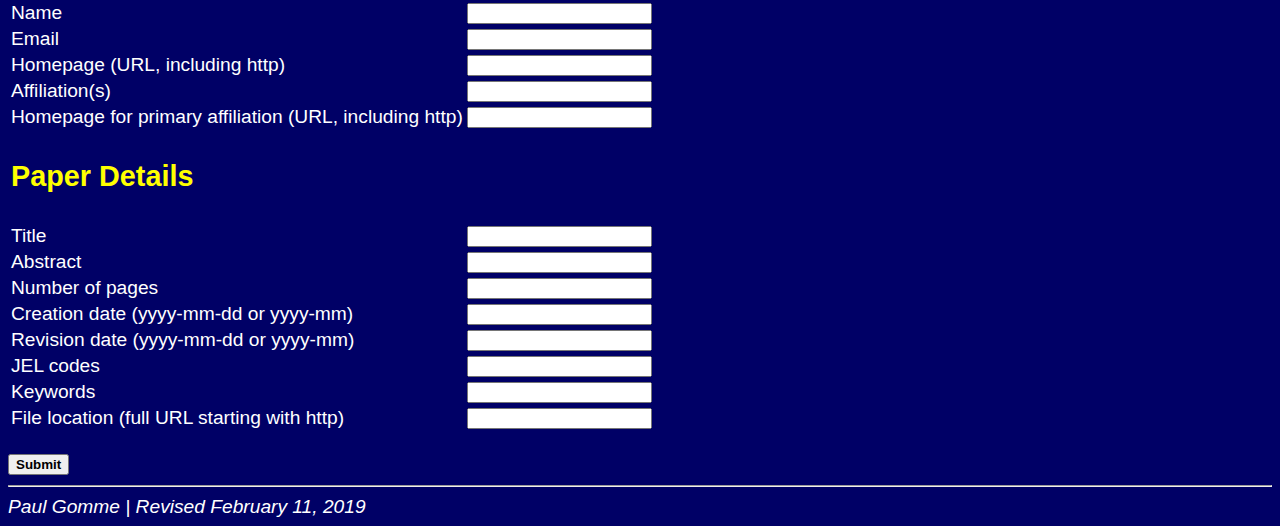
==== commit 65f4d575: "11 Feb 2019 15:09" ====
--- a/index.html
+++ b/index.html
@@ -33,7 +33,13 @@
       enctype="multipart/form-data"
       method="POST">
 
-<table class="form">
+  <table class="form">
+
+
+    <tr><td><H2>Your email address</H2></td></tr>
+    <tr><td><label for="email-address">Email Address</label></td>
+      <td><input type="email" id="email" name="email" required /></td>
+    </tr>
 
 <tr><td><H2>First Author</H2></td></tr>
 
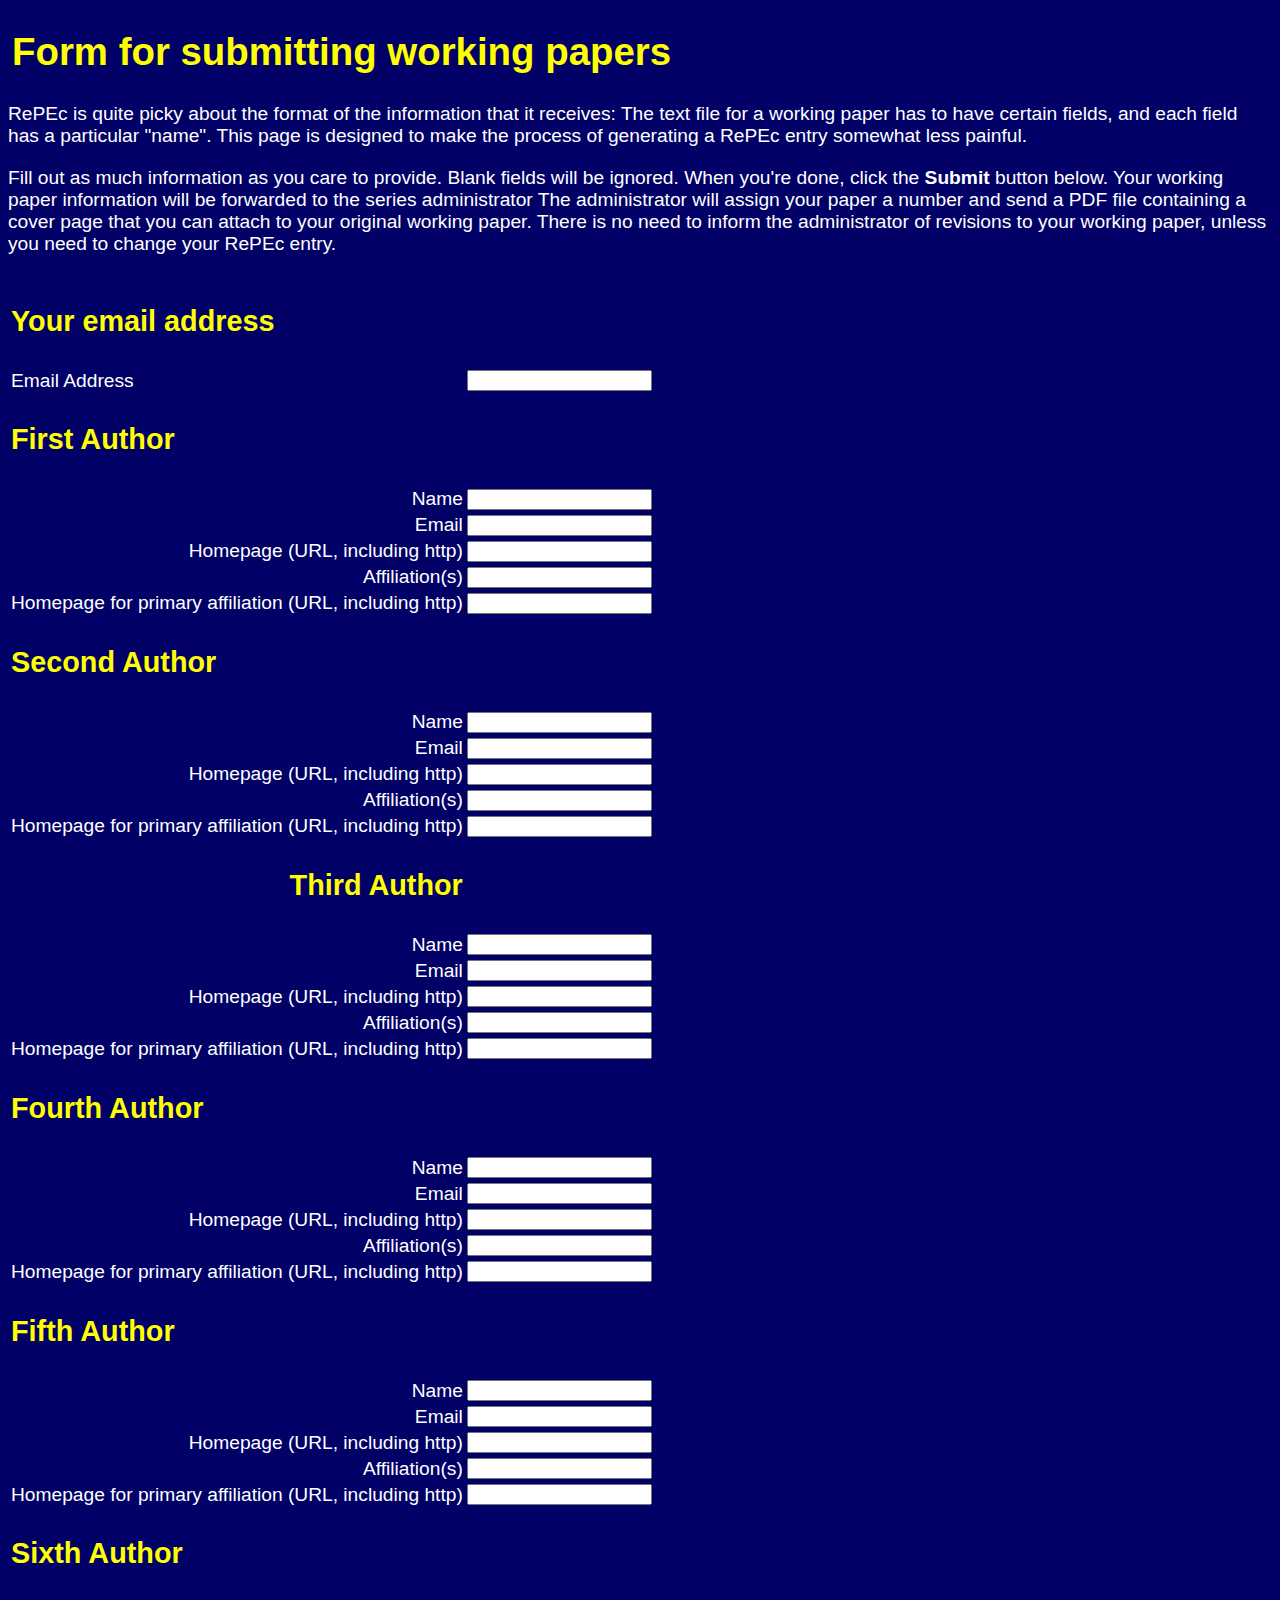
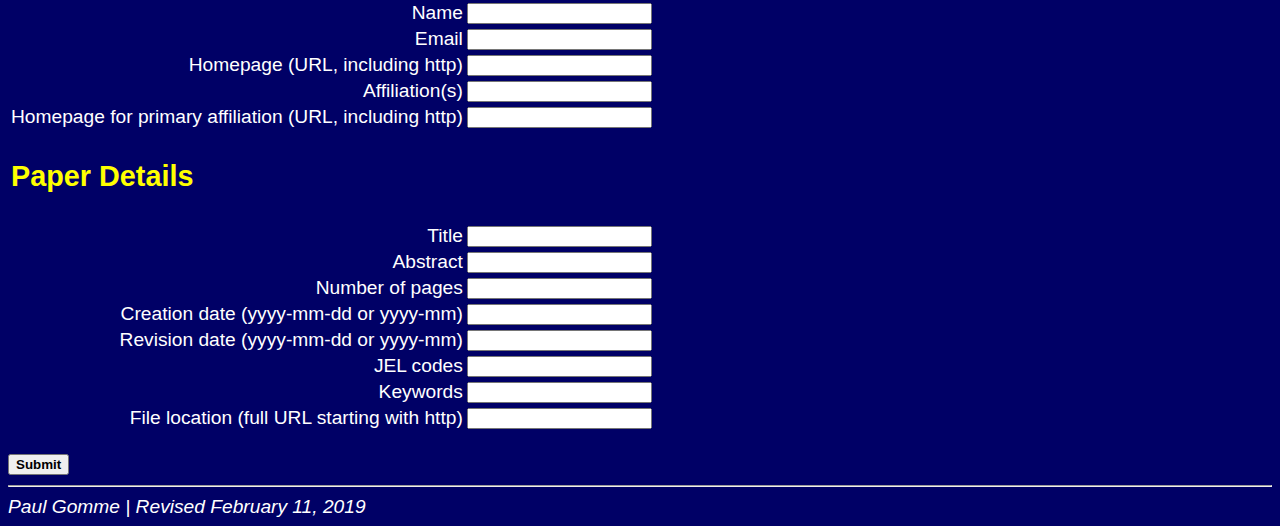
==== commit ea82a947: "11 Feb 2019 15:12" ====
--- a/index.html
+++ b/index.html
@@ -17,16 +17,17 @@
 <H1>Form for submitting working papers</H1>
 
 <p>RePEc is quite picky about the format of the information that it receives:
-The text file for a working paper has to have certain fields, and each
-field has a particular "name". This page is designed to make the process of
+The text file for a working paper has to have certain fields, and each field
+has a particular "name". This page is designed to make the process of
 generating a RePEc entry somewhat less painful.</p>
 
 <p>Fill out as much information as you care to provide. Blank fields will be
-	ignored. When you're done, click the <b>Submit</b> button below. Your working paper information will be forwarded to the series administrator
-	The administrator will assign your paper a number and send a PDF file containing a cover
-page that you can attach to your original working paper. There is no need
-to inform the administrator of revisions to your working paper, unless you need to
-change your RePEc entry.</p>
+ignored. When you're done, click the <b>Submit</b> button below. Your working
+paper information will be forwarded to the series administrator The
+administrator will assign your paper a number and send a PDF file containing
+a cover page that you can attach to your original working paper. There is no
+need to inform the administrator of revisions to your working paper, unless
+you need to change your RePEc entry.</p>
 
 <form accept-charset="UTF-8"
       action="https://usebasin.com/f/66bee06c193e"
@@ -49,201 +50,201 @@
 </tr>
 
 <tr>
-<td>Email</td>
+<td align="right">Email</td>
 <td><input type="text" id="Author-Email" name="Author1-Email" /></td>
 </tr>
 
 <tr>
-<td>Homepage (URL, including http)</td>
+<td align="right">Homepage (URL, including http)</td>
 <td><input type="text" id="Author-Homepage" name="Author1-Homepage" /></td>
 </tr>
 
 <tr>
-<td>Affiliation(s)</td>
+<td align="right">Affiliation(s)</td>
 <td><input type="text" id="Author-Workplace-Name" name="Author1-Workplace-Name" /></td>
 </tr>
 
 <tr>
-<td>Homepage for primary affiliation (URL, including http)</td>
+<td align="right">Homepage for primary affiliation (URL, including http)</td>
 <td><input type="text" id="Author-Workplace-Homepage" name="Author1-Workplace-Homepage" /></td>
 </tr>
 
 <tr><td><H2>Second Author</H2></td></tr>
 
 <tr>
-<td>Name</td>
+<td align="right">Name</td>
 <td><input type="text" id="Author-Name" name="Author2-Name" /></td>
 </tr>
 
 <tr>
-<td>Email</td>
+<td align="right">Email</td>
 <td><input type="text" id="Author-Email" name="Author2-Email" /></td>
 </tr>
 
 <tr>
-<td>Homepage (URL, including http)</td>
+<td align="right">Homepage (URL, including http)</td>
 <td><input type="text" id="Author-Homepage" name="Author2-Homepage" /></td>
 </tr>
 
 <tr>
-<td>Affiliation(s)</td>
+<td align="right">Affiliation(s)</td>
 <td><input type="text" id="Author-Workplace-Name" name="Author2-Workplace-Name" /></td>
 </tr>
 
 <tr>
-<td>Homepage for primary affiliation (URL, including http)</td>
+<td align="right">Homepage for primary affiliation (URL, including http)</td>
 <td><input type="text" id="Author-Workplace-Homepage" name="Author2-Workplace-Homepage" /></td>
 </tr>
 
-<tr><td><H2>Third Author</H2></td></tr>
-
-<tr>
-<td>Name</td>
+<tr><td align="right"><H2>Third Author</H2></td></tr>
+
+<tr>
+<td align="right">Name</td>
 <td><input type="text" id="Author-Name" name="Author3-Name" /></td>
 </tr>
 
 <tr>
-<td>Email</td>
+<td align="right">Email</td>
 <td><input type="text" id="Author-Email" name="Author3-Email" /></td>
 </tr>
 
 <tr>
-<td>Homepage (URL, including http)</td>
+<td align="right">Homepage (URL, including http)</td>
 <td><input type="text" id="Author-Homepage" name="Author3-Homepage" /></td>
 </tr>
 
 <tr>
-<td>Affiliation(s)</td>
+<td align="right">Affiliation(s)</td>
 <td><input type="text" id="Author-Workplace-Name" name="Author3-Workplace-Name" /></td>
 </tr>
 
 <tr>
-<td>Homepage for primary affiliation (URL, including http)</td>
+<td align="right">Homepage for primary affiliation (URL, including http)</td>
 <td><input type="text" id="Author-Workplace-Homepage" name="Author3-Workplace-Homepage" /></td>
 </tr>
 
 <tr><td><H2>Fourth Author</H2></td></tr>
 
 <tr>
-<td>Name</td>
+<td align="right">Name</td>
 <td><input type="text" id="Author-Name" name="Author4-Name" /></td>
 </tr>
 
 <tr>
-<td>Email</td>
+<td align="right">Email</td>
 <td><input type="text" id="Author-Email" name="Author4-Email" /></td>
 </tr>
 
 <tr>
-<td>Homepage (URL, including http)</td>
+<td align="right">Homepage (URL, including http)</td>
 <td><input type="text" id="Author-Homepage" name="Author4-Homepage" /></td>
 </tr>
 
 <tr>
-<td>Affiliation(s)</td>
+<td align="right">Affiliation(s)</td>
 <td><input type="text" id="Author-Workplace-Name" name="Author4-Workplace-Name" /></td>
 </tr>
 
 <tr>
-<td>Homepage for primary affiliation (URL, including http)</td>
+<td align="right">Homepage for primary affiliation (URL, including http)</td>
 <td><input type="text" id="Author-Workplace-Homepage" name="Author4-Workplace-Homepage" /></td>
 </tr>
 
 <tr><td><H2>Fifth Author</H2></td></tr>
 
 <tr>
-<td>Name</td>
+<td align="right">Name</td>
 <td><input type="text" id="Author-Name" name="Author5-Name" /></td>
 </tr>
 
 <tr>
-<td>Email</td>
+<td align="right">Email</td>
 <td><input type="text" id="Author-Email" name="Author5-Email" /></td>
 </tr>
 
 <tr>
-<td>Homepage (URL, including http)</td>
+<td align="right">Homepage (URL, including http)</td>
 <td><input type="text" id="Author-Homepage" name="Author5-Homepage" /></td>
 </tr>
 
 <tr>
-<td>Affiliation(s)</td>
+<td align="right">Affiliation(s)</td>
 <td><input type="text" id="Author-Workplace-Name" name="Author5-Workplace-Name" /></td>
 </tr>
 
 <tr>
-<td>Homepage for primary affiliation (URL, including http)</td>
+<td align="right">Homepage for primary affiliation (URL, including http)</td>
 <td><input type="text" id="Author-Workplace-Homepage" name="Author5-Workplace-Homepage" /></td>
 </tr>
 
 <tr><td><H2>Sixth Author</H2></td></tr>
 
 <tr>
-<td>Name</td>
+<td align="right">Name</td>
 <td><input type="text" id="Author-Name" name="Author6-Name" /></td>
 </tr>
 
 <tr>
-<td>Email</td>
+<td align="right">Email</td>
 <td><input type="text" id="Author-Email" name="Author6-Email" /></td>
 </tr>
 
 <tr>
-<td>Homepage (URL, including http)</td>
+<td align="right">Homepage (URL, including http)</td>
 <td><input type="text" id="Author-Homepage" name="Author6-Homepage" /></td>
 </tr>
 
 <tr>
-<td>Affiliation(s)</td>
+<td align="right">Affiliation(s)</td>
 <td><input type="text" id="Author-Workplace-Name" name="Author6-Workplace-Name" /></td>
 </tr>
 
 <tr>
-<td>Homepage for primary affiliation (URL, including http)</td>
+<td align="right">Homepage for primary affiliation (URL, including http)</td>
 <td><input type="text" id="Author-Workplace-Homepage" name="Author6-Workplace-Homepage" /></td>
 </tr>
 
 <tr><td><H2>Paper Details</H2></td></tr>
 
 <tr>
-<td>Title</td>
+<td align="right">Title</td>
 <td><input type="text" id="Title" name="Title" /></td>
 </tr>
 
 <tr>
-<td>Abstract</td>
+<td align="right">Abstract</td>
 <td><input type="text" id="Abstract" name="Abstract" /></td>
 </tr>
 
 <tr>
-<td>Number of pages</td>
+<td align="right">Number of pages</td>
 <td><input type="text" id="Length" name="Length" /></td>
 </tr>
 
 <tr>
-<td>Creation date (yyyy-mm-dd or yyyy-mm)</td>
+<td align="right">Creation date (yyyy-mm-dd or yyyy-mm)</td>
 <td><input type="text" id="Creation-Date" name="Creation-Date" /></td>
 </tr>
 
 <tr>
-<td>Revision date (yyyy-mm-dd or yyyy-mm)</td>
+<td align="right">Revision date (yyyy-mm-dd or yyyy-mm)</td>
 <td><input type="text" id="Revision-Date" name="Revision-Date" /></td>
 </tr>
 
 <tr>
-<td>JEL codes</td>
+<td align="right">JEL codes</td>
 <td><input type="text" id="Classification-JEL" name="Classification-JEL" /></td>
 </textarea></td>
 </tr>
 
 <tr>
-<td>Keywords</td>
+<td align="right">Keywords</td>
 <td><input type="text" id="Keywords" name="Keywords" /></td>
 </textarea></td>
 </tr>
 
 <tr>
-<td>File location (full URL starting with http)</td>
+<td align="right">File location (full URL starting with http)</td>
 <td><input type="text" id="File-URL" name="File-URL" /></td>
 </tr>
 
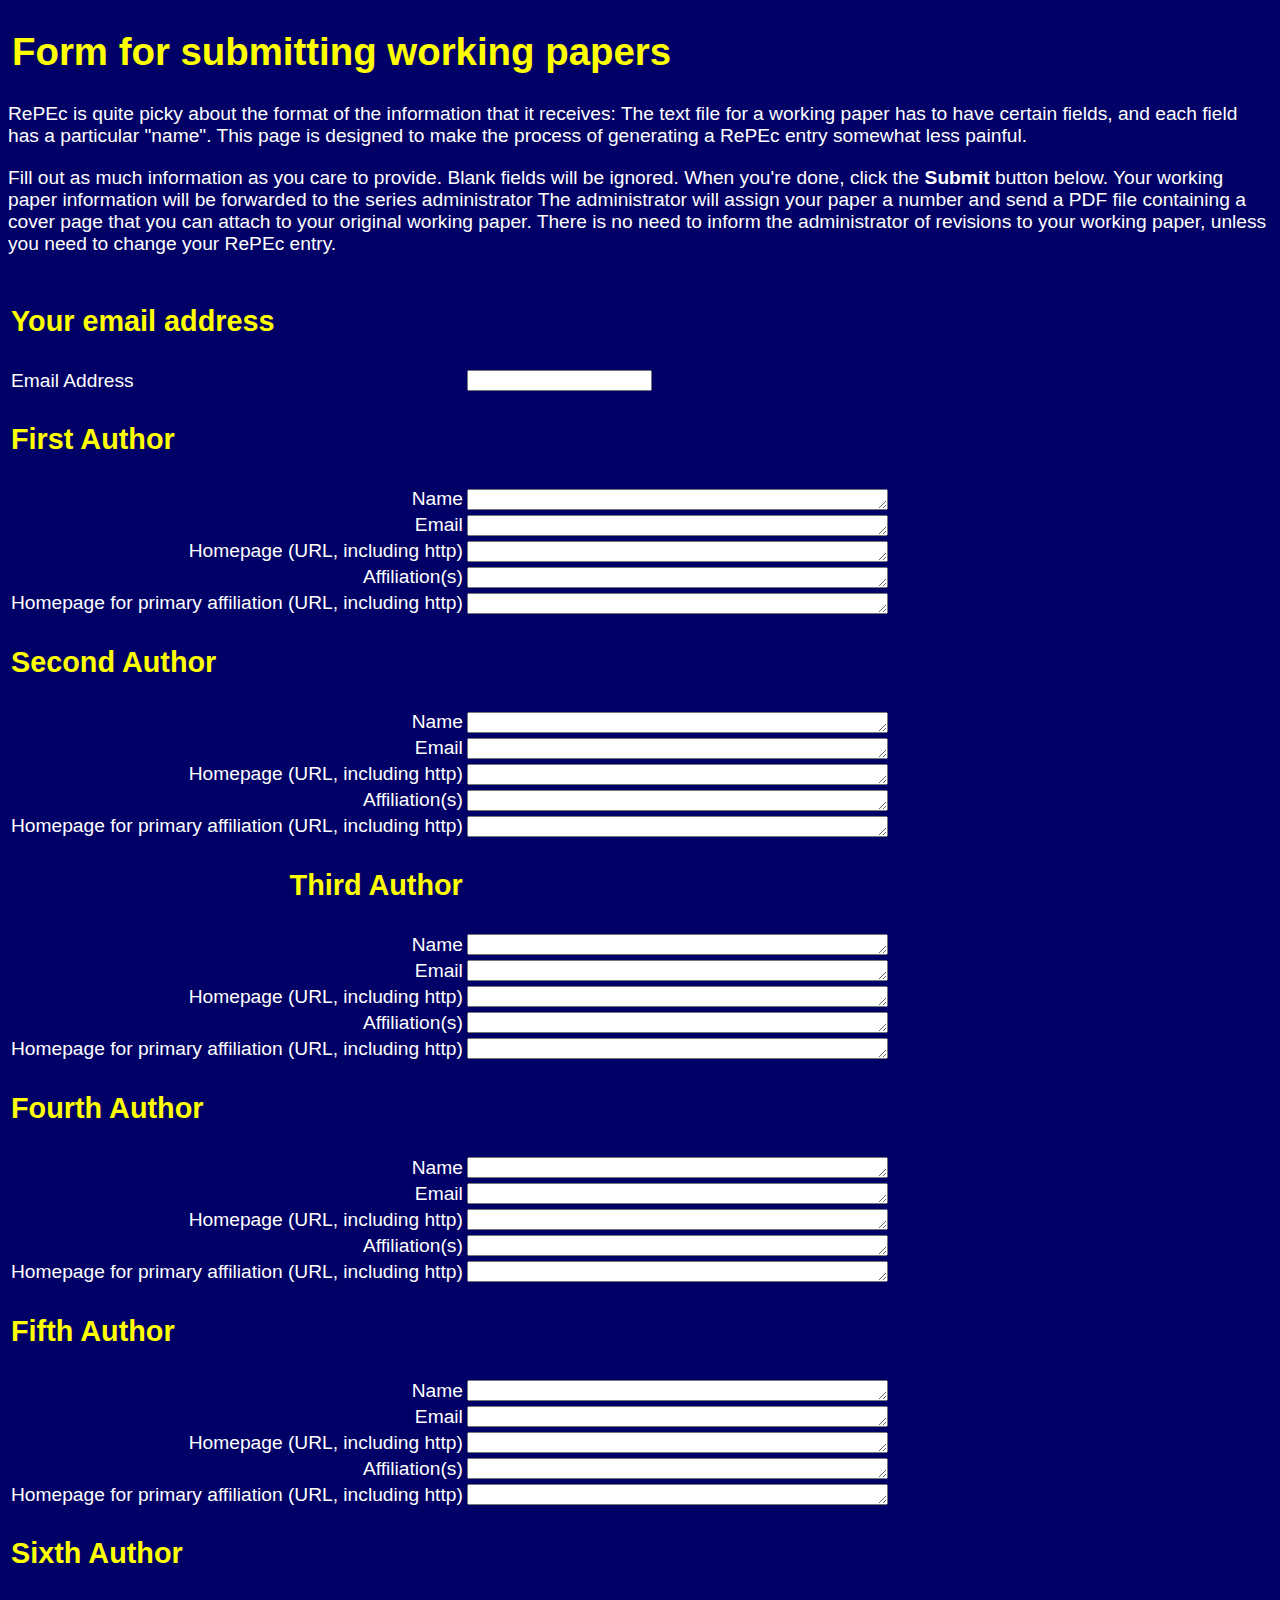
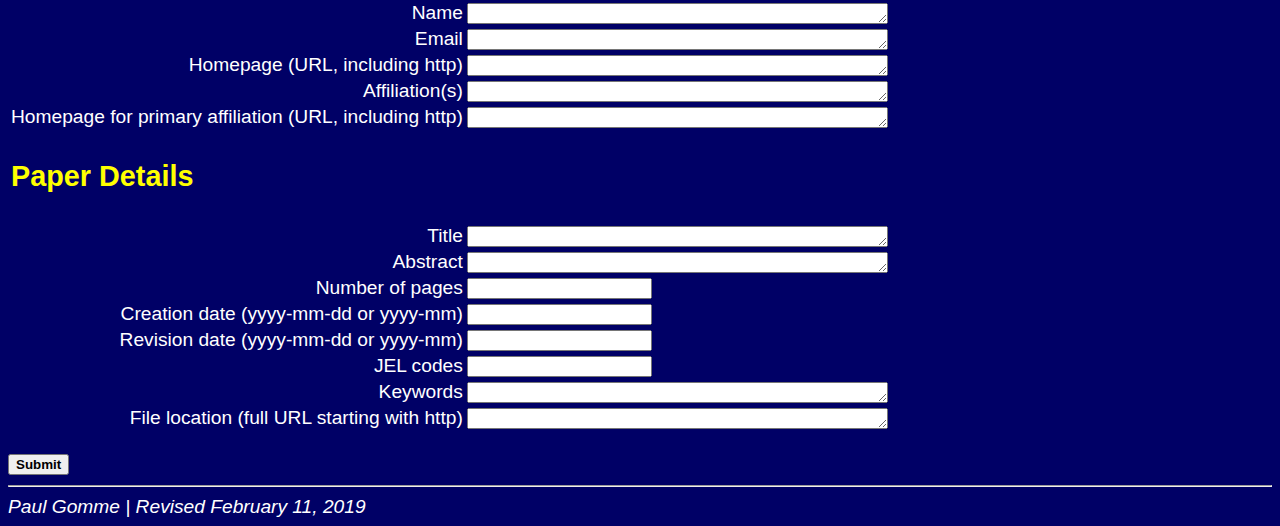
==== commit 27944b35: "11 Feb 2019 15:57" ====
--- a/index.html
+++ b/index.html
@@ -46,174 +46,174 @@
 
 <tr>
 <td align="right">Name</td>
-<td><input type="text" id="Author-Name" name="Author1-Name" /></td>
-</tr>
-
-<tr>
-<td align="right">Email</td>
-<td><input type="text" id="Author-Email" name="Author1-Email" /></td>
-</tr>
-
-<tr>
-<td align="right">Homepage (URL, including http)</td>
-<td><input type="text" id="Author-Homepage" name="Author1-Homepage" /></td>
-</tr>
-
-<tr>
-<td align="right">Affiliation(s)</td>
-<td><input type="text" id="Author-Workplace-Name" name="Author1-Workplace-Name" /></td>
-</tr>
-
-<tr>
-<td align="right">Homepage for primary affiliation (URL, including http)</td>
-<td><input type="text" id="Author-Workplace-Homepage" name="Author1-Workplace-Homepage" /></td>
+<td><textarea rows="1" cols="50" name="Author1-Name"></textarea></td>
+</tr>
+
+<tr>
+<td align="right">Email</td>
+<td><textarea rows="1" cols="50" name="Author1-Email"></textarea></td>
+</tr>
+
+<tr>
+<td align="right">Homepage (URL, including http)</td>
+<td><textarea rows="1" cols="50" name="Author1-Homepage"></textarea></td>
+</tr>
+
+<tr>
+<td align="right">Affiliation(s)</td>
+<td><textarea rows="1" cols="50" name="Author1-Workplace-Name"></textarea></td>
+</tr>
+
+<tr>
+<td align="right">Homepage for primary affiliation (URL, including http)</td>
+<td><textarea rows="1" cols="50" name="Author1-Workplace-Homepage"></textarea></td>
 </tr>
 
 <tr><td><H2>Second Author</H2></td></tr>
 
 <tr>
 <td align="right">Name</td>
-<td><input type="text" id="Author-Name" name="Author2-Name" /></td>
-</tr>
-
-<tr>
-<td align="right">Email</td>
-<td><input type="text" id="Author-Email" name="Author2-Email" /></td>
-</tr>
-
-<tr>
-<td align="right">Homepage (URL, including http)</td>
-<td><input type="text" id="Author-Homepage" name="Author2-Homepage" /></td>
-</tr>
-
-<tr>
-<td align="right">Affiliation(s)</td>
-<td><input type="text" id="Author-Workplace-Name" name="Author2-Workplace-Name" /></td>
-</tr>
-
-<tr>
-<td align="right">Homepage for primary affiliation (URL, including http)</td>
-<td><input type="text" id="Author-Workplace-Homepage" name="Author2-Workplace-Homepage" /></td>
+<td><textarea rows="1" cols="50" name="Author2-Name"></textarea></td>
+</tr>
+
+<tr>
+<td align="right">Email</td>
+<td><textarea rows="1" cols="50" name="Author2-Email"></textarea></td>
+</tr>
+
+<tr>
+<td align="right">Homepage (URL, including http)</td>
+<td><textarea rows="1" cols="50" name="Author2-Homepage"></textarea></td>
+</tr>
+
+<tr>
+<td align="right">Affiliation(s)</td>
+<td><textarea rows="1" cols="50" name="Author2-Workplace-Name"></textarea></td>
+</tr>
+
+<tr>
+<td align="right">Homepage for primary affiliation (URL, including http)</td>
+<td><textarea rows="1" cols="50" name="Author2-Workplace-Homepage"></textarea></td>
 </tr>
 
 <tr><td align="right"><H2>Third Author</H2></td></tr>
 
 <tr>
 <td align="right">Name</td>
-<td><input type="text" id="Author-Name" name="Author3-Name" /></td>
-</tr>
-
-<tr>
-<td align="right">Email</td>
-<td><input type="text" id="Author-Email" name="Author3-Email" /></td>
-</tr>
-
-<tr>
-<td align="right">Homepage (URL, including http)</td>
-<td><input type="text" id="Author-Homepage" name="Author3-Homepage" /></td>
-</tr>
-
-<tr>
-<td align="right">Affiliation(s)</td>
-<td><input type="text" id="Author-Workplace-Name" name="Author3-Workplace-Name" /></td>
-</tr>
-
-<tr>
-<td align="right">Homepage for primary affiliation (URL, including http)</td>
-<td><input type="text" id="Author-Workplace-Homepage" name="Author3-Workplace-Homepage" /></td>
+<td><textarea rows="1" cols="50" name="Author3-Name"></textarea></td>
+</tr>
+
+<tr>
+<td align="right">Email</td>
+<td><textarea rows="1" cols="50" name="Author3-Email"></textarea></td>
+</tr>
+
+<tr>
+<td align="right">Homepage (URL, including http)</td>
+<td><textarea rows="1" cols="50" name="Author3-Homepage"></textarea></td>
+</tr>
+
+<tr>
+<td align="right">Affiliation(s)</td>
+<td><textarea rows="1" cols="50" name="Author3-Workplace-Name"></textarea></td>
+</tr>
+
+<tr>
+<td align="right">Homepage for primary affiliation (URL, including http)</td>
+<td><textarea rows="1" cols="50" name="Author3-Workplace-Homepage"></textarea></td>
 </tr>
 
 <tr><td><H2>Fourth Author</H2></td></tr>
 
 <tr>
 <td align="right">Name</td>
-<td><input type="text" id="Author-Name" name="Author4-Name" /></td>
-</tr>
-
-<tr>
-<td align="right">Email</td>
-<td><input type="text" id="Author-Email" name="Author4-Email" /></td>
-</tr>
-
-<tr>
-<td align="right">Homepage (URL, including http)</td>
-<td><input type="text" id="Author-Homepage" name="Author4-Homepage" /></td>
-</tr>
-
-<tr>
-<td align="right">Affiliation(s)</td>
-<td><input type="text" id="Author-Workplace-Name" name="Author4-Workplace-Name" /></td>
-</tr>
-
-<tr>
-<td align="right">Homepage for primary affiliation (URL, including http)</td>
-<td><input type="text" id="Author-Workplace-Homepage" name="Author4-Workplace-Homepage" /></td>
+<td><textarea rows="1" cols="50" name="Author4-Name"></textarea></td>
+</tr>
+
+<tr>
+<td align="right">Email</td>
+<td><textarea rows="1" cols="50" name="Author4-Email"></textarea></td>
+</tr>
+
+<tr>
+<td align="right">Homepage (URL, including http)</td>
+<td><textarea rows="1" cols="50" name="Author4-Homepage"></textarea></td>
+</tr>
+
+<tr>
+<td align="right">Affiliation(s)</td>
+<td><textarea rows="1" cols="50" name="Author4-Workplace-Name"></textarea></td>
+</tr>
+
+<tr>
+<td align="right">Homepage for primary affiliation (URL, including http)</td>
+<td><textarea rows="1" cols="50" name="Author4-Workplace-Homepage"></textarea></td>
 </tr>
 
 <tr><td><H2>Fifth Author</H2></td></tr>
 
 <tr>
 <td align="right">Name</td>
-<td><input type="text" id="Author-Name" name="Author5-Name" /></td>
-</tr>
-
-<tr>
-<td align="right">Email</td>
-<td><input type="text" id="Author-Email" name="Author5-Email" /></td>
-</tr>
-
-<tr>
-<td align="right">Homepage (URL, including http)</td>
-<td><input type="text" id="Author-Homepage" name="Author5-Homepage" /></td>
-</tr>
-
-<tr>
-<td align="right">Affiliation(s)</td>
-<td><input type="text" id="Author-Workplace-Name" name="Author5-Workplace-Name" /></td>
-</tr>
-
-<tr>
-<td align="right">Homepage for primary affiliation (URL, including http)</td>
-<td><input type="text" id="Author-Workplace-Homepage" name="Author5-Workplace-Homepage" /></td>
+<td><textarea rows="1" cols="50" name="Author5-Name"></textarea></td>
+</tr>
+
+<tr>
+<td align="right">Email</td>
+<td><textarea rows="1" cols="50" name="Author5-Email"></textarea></td>
+</tr>
+
+<tr>
+<td align="right">Homepage (URL, including http)</td>
+<td><textarea rows="1" cols="50" name="Author5-Homepage"></textarea></td>
+</tr>
+
+<tr>
+<td align="right">Affiliation(s)</td>
+<td><textarea rows="1" cols="50" name="Author5-Workplace-Name"></textarea></td>
+</tr>
+
+<tr>
+<td align="right">Homepage for primary affiliation (URL, including http)</td>
+<td><textarea rows="1" cols="50" name="Author5-Workplace-Homepage"></textarea></td>
 </tr>
 
 <tr><td><H2>Sixth Author</H2></td></tr>
 
 <tr>
 <td align="right">Name</td>
-<td><input type="text" id="Author-Name" name="Author6-Name" /></td>
-</tr>
-
-<tr>
-<td align="right">Email</td>
-<td><input type="text" id="Author-Email" name="Author6-Email" /></td>
-</tr>
-
-<tr>
-<td align="right">Homepage (URL, including http)</td>
-<td><input type="text" id="Author-Homepage" name="Author6-Homepage" /></td>
-</tr>
-
-<tr>
-<td align="right">Affiliation(s)</td>
-<td><input type="text" id="Author-Workplace-Name" name="Author6-Workplace-Name" /></td>
-</tr>
-
-<tr>
-<td align="right">Homepage for primary affiliation (URL, including http)</td>
-<td><input type="text" id="Author-Workplace-Homepage" name="Author6-Workplace-Homepage" /></td>
+<td><textarea rows="1" cols="50" name="Author6-Name"></textarea></td>
+</tr>
+
+<tr>
+<td align="right">Email</td>
+<td><textarea rows="1" cols="50" name="Author6-Email"></textarea></td>
+</tr>
+
+<tr>
+<td align="right">Homepage (URL, including http)</td>
+<td><textarea rows="1" cols="50" name="Author6-Homepage"></textarea></td>
+</tr>
+
+<tr>
+<td align="right">Affiliation(s)</td>
+<td><textarea rows="1" cols="50" name="Author6-Workplace-Name"></textarea></td>
+</tr>
+
+<tr>
+<td align="right">Homepage for primary affiliation (URL, including http)</td>
+<td><textarea rows="1" cols="50" name="Author6-Workplace-Homepage"></textarea></td>
 </tr>
 
 <tr><td><H2>Paper Details</H2></td></tr>
 
 <tr>
 <td align="right">Title</td>
-<td><input type="text" id="Title" name="Title" /></td>
+<td><textarea rows="1" cols="50" name="Title" required></textarea></td>
 </tr>
 
 <tr>
 <td align="right">Abstract</td>
-<td><input type="text" id="Abstract" name="Abstract" /></td>
+<td><textarea rows="1" cols="50" name="Abstract" required></textarea></td>
 </tr>
 
 <tr>
@@ -239,13 +239,13 @@
 
 <tr>
 <td align="right">Keywords</td>
-<td><input type="text" id="Keywords" name="Keywords" /></td>
+<td><textarea rows="1" cols="50" name="Keywords"></textarea></td>
 </textarea></td>
 </tr>
 
 <tr>
 <td align="right">File location (full URL starting with http)</td>
-<td><input type="text" id="File-URL" name="File-URL" /></td>
+<td><textarea rows="1" cols="50" name="File-URL"></textarea></td>
 </tr>
 
 
